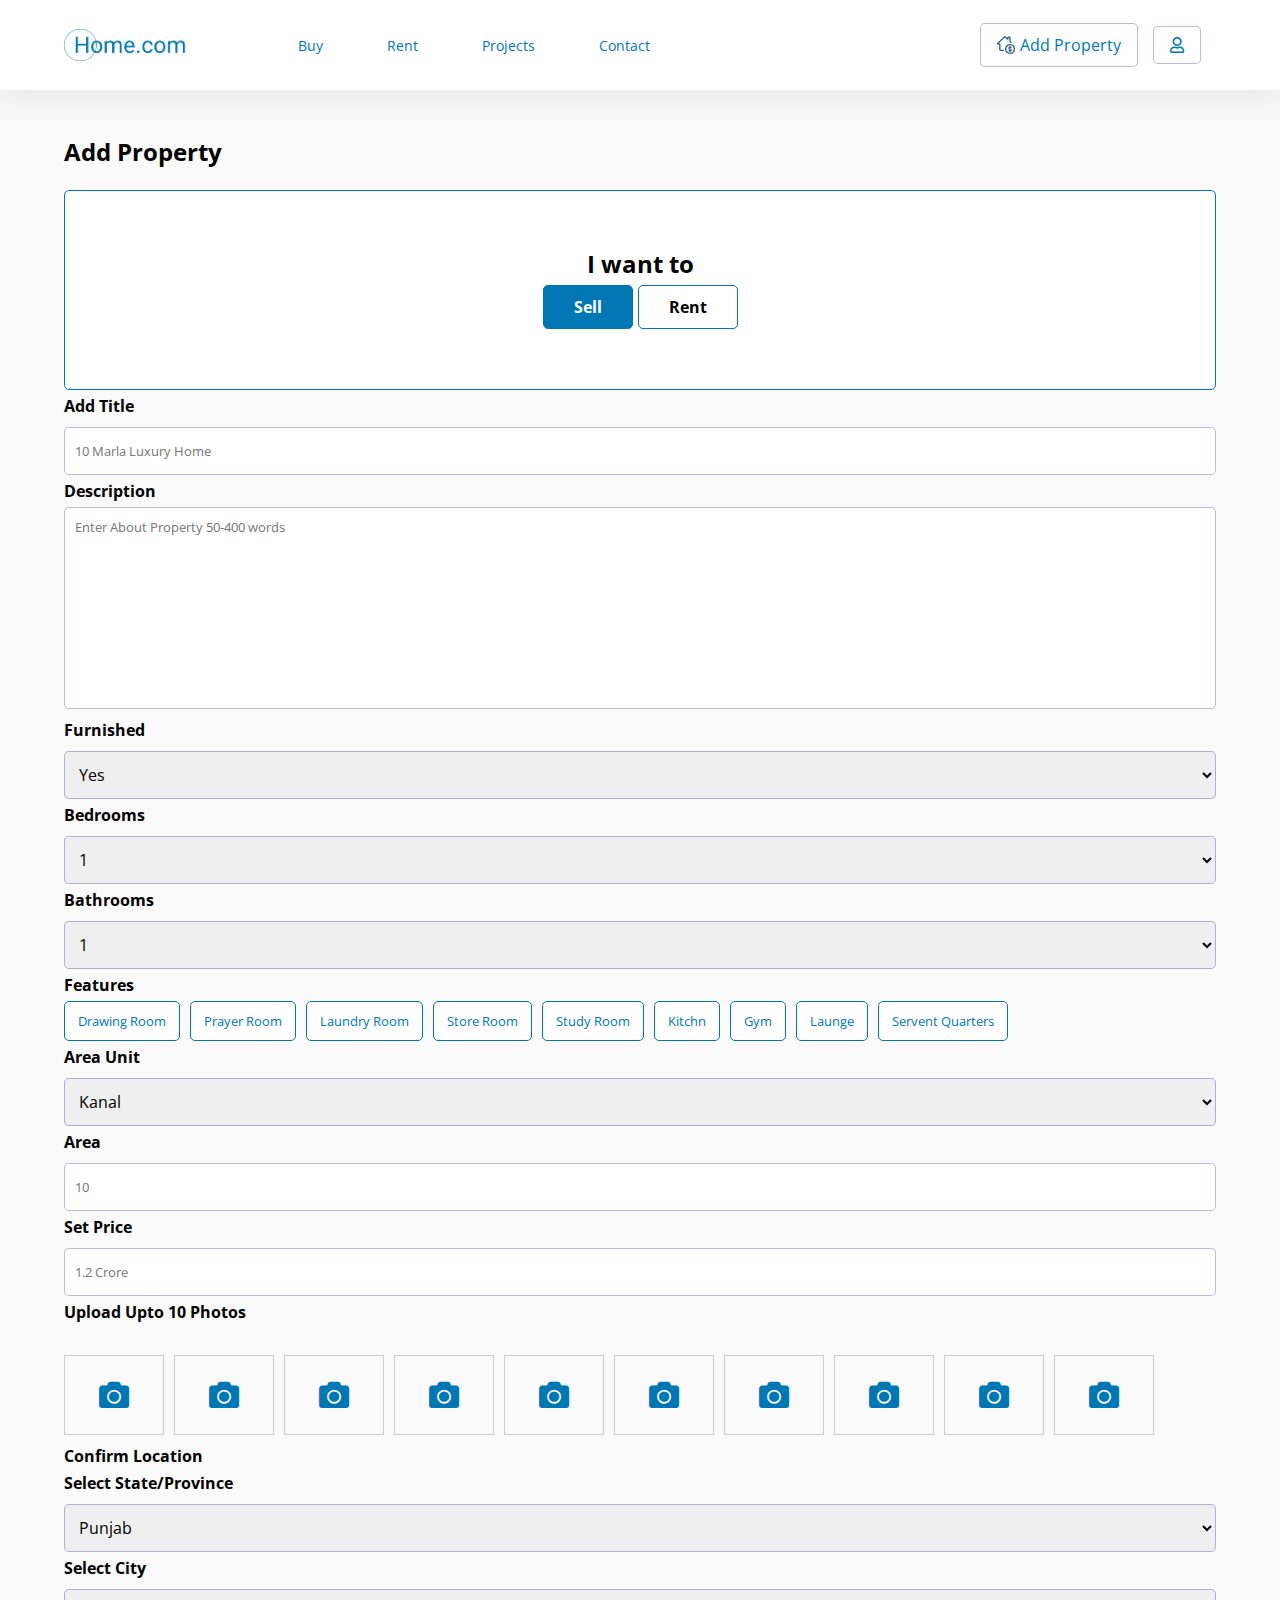
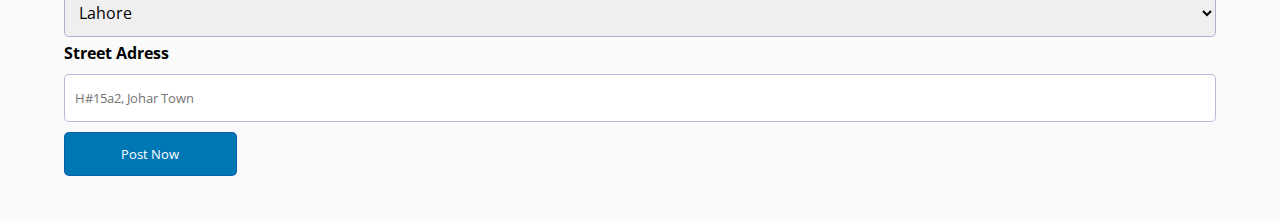
==== add_property.html @ c8d4cef3 "working" ====
<!DOCTYPE html>
<html lang="en">

<head>
    <!-- Meta Tags -->
    <meta charset="UTF-8" />
    <meta http-equiv="X-UA-Compatible" content="IE=edge" />
    <meta name="viewport" content="width=device-width, initial-scale=1.0" />
    <link rel="stylesheet" href="https://cdnjs.cloudflare.com/ajax/libs/font-awesome/4.7.0/css/font-awesome.min.css" />
    <link rel="stylesheet" href="https://cdnjs.cloudflare.com/ajax/libs/slick-carousel/1.8.1/slick-theme.min.css"
        integrity="sha512-17EgCFERpgZKcm0j0fEq1YCJuyAWdz9KUtv1EjVuaOz8pDnh/0nZxmU6BBXwaaxqoi9PQXnRWqlcDB027hgv9A=="
        crossorigin="anonymous" referrerpolicy="no-referrer" />
    <!-- Fontawesome CDN Link -->
    <link rel="stylesheet" href="https://cdnjs.cloudflare.com/ajax/libs/font-awesome/5.15.2/css/all.min.css" />
    <link rel="stylesheet" href="https://cdnjs.cloudflare.com/ajax/libs/slick-carousel/1.8.1/slick.min.css"
        integrity="sha512-yHknP1/AwR+yx26cB1y0cjvQUMvEa2PFzt1c9LlS4pRQ5NOTZFWbhBig+X9G9eYW/8m0/4OXNx8pxJ6z57x0dw=="
        crossorigin="anonymous" referrerpolicy="no-referrer" />
        <link rel="stylesheet" href="./css/add_prop.css">
        <title>Sell | Rent Proprty</title>
</head>

<body>
    <!-- Sidebar -->

    <div class="navbar">
        <div class="navbar-margin">
            <div class="navbar-left-section"><img src="images/new1.png" alt="">
                <span>
                    <a href="buy_property.html">Buy</a>
                    <a href="#">Rent</a>
                    <a href="#">Projects</a>

                    <a href="#">Contact</a>
                </span>
            </div>
            <div class="navbar-right-section">
                <a href="#">
                    <svg xmlns="http://www.w3.org/2000/svg" width="18" height="18" viewBox="0 0 22.608 22.6">
                        <defs>
                            <style>
                                .a {
                                    fill: #22577e;
                                }

                                .b,
                                .c {
                                    stroke: none;
                                }

                                .c {
                                    fill: #22577e;
                                }
                            </style>
                        </defs>
                        <g transform="translate(698.877 -308.449)">
                            <g class="a" transform="translate(0 0)">
                                <path class="b"
                                    d="M -692.7138671875 327.2392883300781 C -693.1038818359375 327.2392883300781 -693.4937133789062 327.2388305664062 -693.8837890625 327.2375793457031 C -695.1315307617188 327.2337341308594 -695.9702758789062 326.3916625976562 -695.9708862304688 325.1421508789062 C -695.9714965820312 323.7314758300781 -695.9713745117188 322.3207702636719 -695.9712524414062 320.9100646972656 L -695.9711303710938 319.1267700195312 L -695.9711303710938 318.9872131347656 L -695.9822387695312 318.9872436523438 L -696.0576782226562 318.9871826171875 L -696.0806274414062 318.9871826171875 C -696.2304077148438 318.9871826171875 -696.3802490234375 318.9875183105469 -696.5300903320312 318.9878540039062 C -696.6801147460938 318.9881591796875 -696.8301391601562 318.9884948730469 -696.9801635742188 318.9884948730469 C -697.2316284179688 318.9884948730469 -697.4373168945312 318.987548828125 -697.62744140625 318.9855041503906 C -698.0745849609375 318.9806213378906 -698.411376953125 318.7810974121094 -698.6015014648438 318.4084777832031 C -698.7865600585938 318.0461120605469 -698.7642211914062 317.6700439453125 -698.5368041992188 317.3210144042969 C -698.489990234375 317.2489318847656 -698.4269409179688 317.1765441894531 -698.34423828125 317.0998229980469 C -695.1358032226562 314.1214904785156 -692.209716796875 311.4070434570312 -689.3987426757812 308.8014526367188 C -689.3445434570312 308.7510986328125 -689.2862548828125 308.7119750976562 -689.2299194335938 308.6741333007812 C -689.2069702148438 308.6587524414062 -689.18408203125 308.6434020996094 -689.161865234375 308.6273498535156 L -689.12255859375 308.5990295410156 L -689.0740966796875 308.5990295410156 L -688.8162841796875 308.5990295410156 L -688.7643432617188 308.5990295410156 L -688.7235107421875 308.6311645507812 C -688.689208984375 308.6581420898438 -688.654296875 308.6844482421875 -688.6193237304688 308.7107849121094 C -688.5399780273438 308.7705383300781 -688.4580078125 308.8323669433594 -688.38134765625 308.903076171875 C -687.7805786132812 309.4572448730469 -687.1810302734375 310.0128784179688 -686.5814819335938 310.5685119628906 L -685.8831176757812 311.215576171875 C -685.883056640625 311.1095581054688 -685.8831787109375 311.0035095214844 -685.8833618164062 310.8974914550781 C -685.8837890625 310.6633911132812 -685.8842163085938 310.4213256835938 -685.8817138671875 310.1828002929688 C -685.87744140625 309.7597351074219 -685.642333984375 309.5220336914062 -685.2196655273438 309.5134887695312 C -685.1185913085938 309.511474609375 -685.0105590820312 309.5105590820312 -684.8794555664062 309.5105590820312 C -684.7921752929688 309.5105590820312 -684.7049560546875 309.5109558105469 -684.61767578125 309.5113525390625 C -684.5308837890625 309.5117797851562 -684.444091796875 309.5121765136719 -684.3572998046875 309.5121765136719 C -684.1868286132812 309.5121765136719 -684.0164184570312 309.511962890625 -683.845947265625 309.5117492675781 C -683.6753540039062 309.5115356445312 -683.5047607421875 309.5113220214844 -683.3341674804688 309.5113220214844 C -683.0948486328125 309.5113220214844 -682.8555297851562 309.5117492675781 -682.6162719726562 309.5131530761719 C -682.1609497070312 309.5157165527344 -681.9201049804688 309.7600402832031 -681.919677734375 310.2196960449219 C -681.9190063476562 311.3283996582031 -681.9191284179688 312.4371032714844 -681.919189453125 313.5457763671875 L -681.9192504882812 314.7098388671875 L -681.9192504882812 314.8917846679688 L -681.6586303710938 315.1353759765625 C -681.2977905273438 315.4726257324219 -680.9359130859375 315.8107604980469 -680.5745239257812 316.1493225097656 L -680.5470581054688 316.1748046875 C -680.4949951171875 316.2229614257812 -680.441162109375 316.2727355957031 -680.393310546875 316.3332824707031 C -680.2100830078125 316.5651245117188 -680.2243041992188 316.9029541015625 -680.4263305664062 317.1192016601562 C -680.5402221679688 317.2411804199219 -680.7001342773438 317.3111572265625 -680.8650512695312 317.3111572265625 C -680.9760131835938 317.3111572265625 -681.085693359375 317.2799682617188 -681.1822509765625 317.2209167480469 C -681.2483520507812 317.1804504394531 -681.3043823242188 317.1300048828125 -681.3561401367188 317.0817565917969 C -681.5167846679688 316.9322204589844 -681.677001953125 316.7820739746094 -681.8372192382812 316.6318969726562 C -682.16748046875 316.3224182128906 -682.5089721679688 316.0024108886719 -682.8489379882812 315.6929626464844 C -683.0457763671875 315.5138549804688 -683.1369018554688 315.3049926757812 -683.1356811523438 315.03564453125 C -683.1309204101562 313.9887390136719 -683.1314697265625 312.9241333007812 -683.1320190429688 311.8945922851562 C -683.1322631835938 311.5525817871094 -683.1324462890625 311.2105407714844 -683.1324462890625 310.8685302734375 L -683.1324462890625 310.7510375976562 L -684.6696166992188 310.7510375976562 L -684.6696166992188 310.8134155273438 C -684.6696166992188 310.9744567871094 -684.6699829101562 311.135498046875 -684.6703491210938 311.2965698242188 C -684.6712646484375 311.68701171875 -684.6721801757812 312.0907897949219 -684.6676025390625 312.4873352050781 C -684.6650390625 312.7073364257812 -684.7001342773438 313.0164489746094 -685.0328369140625 313.1604309082031 C -685.1139526367188 313.1954956054688 -685.1957397460938 313.2132568359375 -685.276123046875 313.2132568359375 C -685.4989013671875 313.2132568359375 -685.6677856445312 313.0796508789062 -685.775390625 312.9791259765625 C -686.551025390625 312.254638671875 -687.3427734375 311.5211486816406 -688.1084594726562 310.8118286132812 L -688.844970703125 310.1293640136719 C -688.8773193359375 310.0993957519531 -688.9100341796875 310.0697631835938 -688.9451293945312 310.0381469726562 L -692.9493408203125 313.7528076171875 L -697.2689208984375 317.7601318359375 C -696.9988403320312 317.7608337402344 -696.7286376953125 317.7611999511719 -696.45849609375 317.7615661621094 C -696.1361694335938 317.7620239257812 -695.8138427734375 317.762451171875 -695.491455078125 317.7634887695312 C -694.9776611328125 317.7651977539062 -694.7584228515625 317.9844970703125 -694.7582397460938 318.4967651367188 C -694.7579956054688 319.2438354492188 -694.7579345703125 319.9909362792969 -694.7579345703125 320.7380065917969 C -694.7578735351562 322.1893310546875 -694.7578125 323.640625 -694.7557983398438 325.0919189453125 C -694.755615234375 325.1990051269531 -694.7506103515625 325.3573608398438 -694.7100219726562 325.4944458007812 C -694.6143188476562 325.8176574707031 -694.3310546875 326.0115051269531 -693.9522094726562 326.0129089355469 C -693.5154418945312 326.0145568847656 -693.07861328125 326.014892578125 -692.641845703125 326.014892578125 L -692.1720581054688 326.0148010253906 L -691.7022094726562 326.0147094726562 C -691.44970703125 326.0147094726562 -691.1973876953125 326.0148315429688 -690.9448852539062 326.0152587890625 C -690.8510131835938 326.0154418945312 -690.7420043945312 326.0177307128906 -690.6345825195312 326.0426940917969 C -690.3594970703125 326.1065979003906 -690.173583984375 326.3396606445312 -690.1719970703125 326.6226806640625 C -690.1704711914062 326.9054260253906 -690.3536376953125 327.140625 -690.6278076171875 327.2079772949219 C -690.7322387695312 327.233642578125 -690.837890625 327.2370910644531 -690.9183349609375 327.2372131347656 L -691.06884765625 327.2374572753906 C -691.6171875 327.2383728027344 -692.1655883789062 327.2392883300781 -692.7138671875 327.2392883300781 Z" />
                                <path class="c"
                                    d="M -689.0740966796875 308.7490234375 C -689.1486206054688 308.8027648925781 -689.2299194335938 308.8493957519531 -689.2967529296875 308.9114685058594 C -692.2796630859375 311.6764526367188 -695.2613525390625 314.4426879882812 -698.2422485351562 317.2098083496094 C -698.3047485351562 317.2677612304688 -698.364990234375 317.3318481445312 -698.4111328125 317.4028930664062 C -698.6067504882812 317.703125 -698.6306762695312 318.0215759277344 -698.4678955078125 318.3403015136719 C -698.2949829101562 318.67919921875 -697.9976806640625 318.8314514160156 -697.6258544921875 318.8355102539062 C -697.1107177734375 318.841064453125 -696.5956420898438 318.8371887207031 -696.0806274414062 318.8371887207031 C -696.0481567382812 318.8372192382812 -696.0155029296875 318.8372192382812 -695.9822387695312 318.8372192382812 C -695.9315185546875 318.8372192382812 -695.87890625 318.8371887207031 -695.8211059570312 318.8371887207031 L -695.8211059570312 319.1267700195312 C -695.8211059570312 321.1318664550781 -695.82177734375 323.1369934082031 -695.8208618164062 325.14208984375 C -695.8203125 326.3021545410156 -695.0427856445312 327.0840148925781 -693.88330078125 327.0875854492188 C -692.8950805664062 327.0907592773438 -691.9069213867188 327.0888366699219 -690.9185791015625 327.0872192382812 C -690.8334350585938 327.0870666503906 -690.745849609375 327.08251953125 -690.66357421875 327.0623168945312 C -690.4551391601562 327.0111083984375 -690.3208618164062 326.8323059082031 -690.322021484375 326.62353515625 C -690.3231811523438 326.4152221679688 -690.4591674804688 326.2374267578125 -690.6685180664062 326.1888122558594 C -690.7578125 326.1680603027344 -690.8527221679688 326.1654357910156 -690.9451293945312 326.1652526855469 C -691.5107421875 326.164306640625 -692.0762329101562 326.1649169921875 -692.641845703125 326.1648864746094 C -693.0787963867188 326.1648864746094 -693.5158081054688 326.16455078125 -693.9527587890625 326.1629028320312 C -694.3950805664062 326.1612548828125 -694.7388916015625 325.9253845214844 -694.8538818359375 325.5370178222656 C -694.8956909179688 325.395751953125 -694.905517578125 325.2408447265625 -694.9058227539062 325.0921325683594 C -694.9088134765625 322.8936767578125 -694.9074096679688 320.6952514648438 -694.9082641601562 318.4967956542969 C -694.9083862304688 318.069580078125 -695.0641479492188 317.9149169921875 -695.491943359375 317.9134826660156 C -696.136474609375 317.9114379882812 -696.7809448242188 317.9117126464844 -697.4254150390625 317.90966796875 C -697.4825439453125 317.909423828125 -697.5396728515625 317.9000854492188 -697.6314697265625 317.891845703125 C -694.7180786132812 315.1889953613281 -691.837646484375 312.5169677734375 -688.9465942382812 309.8348693847656 C -688.8682250976562 309.9058227539062 -688.8049926757812 309.9619140625 -688.7429809570312 310.0193481445312 C -687.718994140625 310.96875 -686.6934204101562 311.9163818359375 -685.6730346679688 312.8695068359375 C -685.5006103515625 313.0305480957031 -685.3181762695312 313.1203308105469 -685.0924072265625 313.0227661132812 C -684.8629150390625 312.9234619140625 -684.8148803710938 312.7215576171875 -684.8175659179688 312.4890747070312 C -684.8240356445312 311.9305419921875 -684.8196411132812 311.3719177246094 -684.8196411132812 310.8134155273438 C -684.8196411132812 310.7441101074219 -684.8196411132812 310.6747131347656 -684.8196411132812 310.6010437011719 L -682.982421875 310.6010437011719 C -682.982421875 310.6996765136719 -682.982421875 310.7840881347656 -682.982421875 310.8685302734375 C -682.982421875 312.2578125 -682.9793701171875 313.6470336914062 -682.9856567382812 315.0363159179688 C -682.9866943359375 315.2620849609375 -682.9147338867188 315.4302978515625 -682.7479858398438 315.58203125 C -682.2449340820312 316.0398864746094 -681.7517700195312 316.5085144042969 -681.2538452148438 316.9720458984375 C -681.2069702148438 317.0157470703125 -681.1583251953125 317.0596923828125 -681.1039428710938 317.0929565429688 C -680.9163818359375 317.2077941894531 -680.6831665039062 317.1744689941406 -680.5359497070312 317.0167846679688 C -680.384521484375 316.8547058105469 -680.3713989257812 316.6029052734375 -680.5109252929688 316.4263305664062 C -680.5594482421875 316.364990234375 -680.61962890625 316.3125305175781 -680.6770629882812 316.2587890625 C -681.1414184570312 315.8237915039062 -681.6065063476562 315.3894653320312 -682.0692749023438 314.9569091796875 L -682.0692749023438 314.7098388671875 C -682.0692749023438 313.2131652832031 -682.0687866210938 311.7164916992188 -682.0697021484375 310.2198181152344 C -682.0700073242188 309.8407592773438 -682.24072265625 309.665283203125 -682.6171264648438 309.6631469726562 C -683.197265625 309.6597595214844 -683.7774047851562 309.6621704101562 -684.3572998046875 309.6621704101562 C -684.6436767578125 309.6622009277344 -684.9302368164062 309.6578063964844 -685.2166137695312 309.6634521484375 C -685.5596923828125 309.6703796386719 -685.728271484375 309.8414001464844 -685.7317504882812 310.1843566894531 C -685.7356567382812 310.5638122558594 -685.7322998046875 310.9433288574219 -685.7332763671875 311.3228454589844 C -685.7334594726562 311.3833312988281 -685.7395629882812 311.4436950683594 -685.7448120117188 311.5371704101562 C -685.8243408203125 311.4683837890625 -685.8782958984375 311.4244384765625 -685.92919921875 311.3773498535156 C -686.7803344726562 310.5892028808594 -687.6304321289062 309.7998046875 -688.4830932617188 309.0133056640625 C -688.5869750976562 308.9174194335938 -688.704833984375 308.8367309570312 -688.8162841796875 308.7490234375 L -689.0740966796875 308.7490234375 M -689.1709594726562 308.4490356445312 L -688.71240234375 308.4490356445312 L -688.6307373046875 308.5132751464844 C -688.5972290039062 308.5396423339844 -688.5631103515625 308.5653076171875 -688.529052734375 308.5910034179688 C -688.44677734375 308.6529846191406 -688.3617553710938 308.7170715332031 -688.2796020507812 308.7928466796875 C -687.6791381835938 309.3467407226562 -687.079833984375 309.9021606445312 -686.4805297851562 310.4575500488281 L -686.033447265625 310.8717956542969 C -686.0338134765625 310.6453552246094 -686.0341186523438 310.411865234375 -686.03173828125 310.1812744140625 C -686.026611328125 309.6793518066406 -685.7241821289062 309.3736267089844 -685.22265625 309.363525390625 C -685.1211547851562 309.3615112304688 -685.0121459960938 309.3605651855469 -684.8795776367188 309.3605346679688 C -684.7055053710938 309.3605346679688 -684.5313720703125 309.3621826171875 -684.3572998046875 309.3621826171875 C -684.0162963867188 309.3621826171875 -683.67529296875 309.361328125 -683.3341674804688 309.361328125 C -683.0946044921875 309.361328125 -682.85498046875 309.3617553710938 -682.6153564453125 309.3631591796875 C -682.078369140625 309.3661804199219 -681.7701416015625 309.6783447265625 -681.7697143554688 310.2195739746094 C -681.76904296875 311.3283386230469 -681.7691040039062 312.4370727539062 -681.7692260742188 313.5457763671875 L -681.769287109375 314.82666015625 L -681.5562133789062 315.0257873535156 C -681.1953125 315.3630676269531 -680.8334350585938 315.7012634277344 -680.4719848632812 316.0398559570312 L -680.4452514648438 316.0646667480469 C -680.3915405273438 316.1142883300781 -680.3307495117188 316.1705322265625 -680.275634765625 316.240234375 C -680.0468139648438 316.52978515625 -680.0645141601562 316.9516296386719 -680.3167114257812 317.2215881347656 C -680.4588623046875 317.3738098144531 -680.6587524414062 317.461181640625 -680.8650512695312 317.461181640625 C -681.003662109375 317.461181640625 -681.1404418945312 317.4223327636719 -681.260498046875 317.348876953125 C -681.3385620117188 317.3011169433594 -681.4010620117188 317.2449340820312 -681.4584350585938 317.1914978027344 C -681.6190795898438 317.0419006347656 -681.7794799804688 316.8916320800781 -681.9398193359375 316.7413635253906 C -682.2696533203125 316.4322509765625 -682.6107177734375 316.1126098632812 -682.9498901367188 315.8038940429688 C -683.17724609375 315.5970458984375 -683.287109375 315.3454895019531 -683.28564453125 315.0349426269531 C -683.2809448242188 313.9884338378906 -683.281494140625 312.9240417480469 -683.2820434570312 311.8946838378906 C -683.2822265625 311.5634765625 -683.2824096679688 311.2322692871094 -683.2824096679688 310.9010314941406 L -684.5196533203125 310.9010314941406 C -684.519775390625 311.0329895019531 -684.5200805664062 311.1649475097656 -684.5203857421875 311.2969055175781 C -684.521240234375 311.6868591308594 -684.5221557617188 312.090087890625 -684.517578125 312.485595703125 C -684.5158081054688 312.6370239257812 -684.510498046875 313.0978393554688 -684.9732666015625 313.298095703125 C -685.0733032226562 313.3413391113281 -685.1751708984375 313.3632507324219 -685.276123046875 313.3632507324219 C -685.483154296875 313.3632507324219 -685.6799926757812 313.2734680175781 -685.8778076171875 313.0887756347656 C -686.6531982421875 312.3644714355469 -687.44482421875 311.631103515625 -688.2103881835938 310.921875 L -688.9442138671875 310.2418823242188 L -696.8875732421875 317.6109313964844 C -696.4222412109375 317.6116943359375 -695.95654296875 317.6119995117188 -695.4910278320312 317.6134948730469 C -694.8971557617188 317.615478515625 -694.6084594726562 317.9043884277344 -694.6082763671875 318.4967041015625 C -694.6079711914062 319.2449035644531 -694.6079711914062 319.9931335449219 -694.60791015625 320.7413635253906 C -694.6078491210938 322.1914978027344 -694.6077880859375 323.6416015625 -694.6058349609375 325.0917358398438 C -694.6056518554688 325.189453125 -694.601318359375 325.3333435058594 -694.5662231445312 325.4518737792969 C -694.4891967773438 325.7119140625 -694.2651977539062 325.8617248535156 -693.95166015625 325.8629150390625 C -693.5150756835938 325.8645629882812 -693.0784301757812 325.8648986816406 -692.641845703125 325.8648986816406 L -691.7022094726562 325.8647155761719 C -691.4496459960938 325.8647155761719 -691.1972045898438 325.8648376464844 -690.9446411132812 325.8652648925781 C -690.842529296875 325.8654479980469 -690.7234497070312 325.8680419921875 -690.6005859375 325.8966064453125 C -690.2619018554688 325.9752502441406 -690.0239868164062 326.2734985351562 -690.0220336914062 326.6218566894531 C -690.0200805664062 326.9698181152344 -690.2544555664062 327.2707214355469 -690.5919799804688 327.3536682128906 C -690.7119750976562 327.3831176757812 -690.8292846679688 327.3870544433594 -690.9180297851562 327.38720703125 L -691.0700073242188 327.3874816894531 C -692.0082397460938 327.3889770507812 -692.9461669921875 327.3905944824219 -693.88427734375 327.3875732421875 C -695.2005004882812 327.383544921875 -696.1202392578125 326.460205078125 -696.120849609375 325.1422424316406 C -696.1215209960938 323.7315063476562 -696.121337890625 322.3207702636719 -696.1212158203125 320.9100341796875 L -696.12109375 319.13720703125 C -696.4075317382812 319.1372985839844 -696.69384765625 319.1385192871094 -696.9801635742188 319.1384887695312 C -697.2322998046875 319.1384887695312 -697.4385375976562 319.1375427246094 -697.6290893554688 319.135498046875 C -698.1355590820312 319.1299743652344 -698.51806640625 318.9021301269531 -698.735107421875 318.4766540527344 C -698.946044921875 318.063720703125 -698.9208984375 317.6357727050781 -698.6624755859375 317.2391357421875 C -698.6089477539062 317.1567077636719 -698.5381469726562 317.0750427246094 -698.4462280273438 316.9898071289062 C -695.2452392578125 314.0184020996094 -692.319091796875 311.303955078125 -689.5006713867188 308.6914367675781 C -689.4379272460938 308.6331787109375 -689.371826171875 308.5887756347656 -689.3135375976562 308.5496215820312 C -689.2919921875 308.53515625 -689.2705078125 308.5207824707031 -689.2495727539062 308.5056762695312 L -689.1709594726562 308.4490356445312 Z" />
                            </g>
                            <g class="a" transform="translate(-165.691 -165.632)">
                                <path class="b"
                                    d="M -516.849365234375 496.5306091308594 C -518.2696533203125 496.5306091308594 -519.6561279296875 496.0250854492188 -520.75341796875 495.1072082519531 C -521.8580322265625 494.1831970214844 -522.6026000976562 492.8946228027344 -522.8500366210938 491.4788818359375 C -523.130859375 489.8715515136719 -522.7698974609375 488.2509460449219 -521.8335571289062 486.9156188964844 C -520.8970947265625 485.5801696777344 -519.4979858398438 484.6907653808594 -517.8938598632812 484.4111938476562 C -517.5423583984375 484.3499450683594 -517.1849365234375 484.3188781738281 -516.8314819335938 484.3188781738281 C -515.3699951171875 484.3188781738281 -513.953125 484.8470764160156 -512.8418579101562 485.8061828613281 C -511.7176208496094 486.7764587402344 -510.9856872558594 488.1243591308594 -510.7808227539062 489.6015319824219 C -510.7711791992188 489.671142578125 -510.7585754394531 489.7429809570312 -510.7464294433594 489.8124389648438 C -510.7406005859375 489.8457946777344 -510.7347717285156 489.8791198730469 -510.7291564941406 489.9124755859375 L -510.7271118164062 489.9247741699219 L -510.7271118164062 489.937255859375 L -510.7271118164062 490.9257202148438 L -510.7271118164062 490.939697265625 L -510.7296752929688 490.9533996582031 C -510.7466430664062 491.0436401367188 -510.7624816894531 491.1341552734375 -510.7783203125 491.2246398925781 C -510.8124389648438 491.4197387695312 -510.8477478027344 491.6214599609375 -510.8943176269531 491.8193359375 C -511.4913635253906 494.3586120605469 -513.6400756835938 496.2396850585938 -516.2410278320312 496.5001525878906 C -516.4428100585938 496.5203552246094 -516.6474609375 496.5306091308594 -516.849365234375 496.5306091308594 Z M -516.8402709960938 485.5350952148438 C -516.9169921875 485.5350952148438 -516.9949951171875 485.5368347167969 -517.0720825195312 485.540283203125 C -519.7489013671875 485.6599731445312 -521.8367919921875 487.9568176269531 -521.7263793945312 490.6603393554688 C -521.6234130859375 493.1870422363281 -519.4017944335938 495.3217468261719 -516.8751831054688 495.3218383789062 C -516.8260498046875 495.3218383789062 -516.7769775390625 495.321044921875 -516.7276000976562 495.3194580078125 C -513.993408203125 495.2312622070312 -511.8922119140625 493.0322265625 -511.9440002441406 490.3131103515625 C -512.0389404296875 487.6349182128906 -514.189697265625 485.5350952148438 -516.8402709960938 485.5350952148438 Z" />
                                <path class="c"
                                    d="M -516.849365234375 496.380615234375 C -516.6531372070312 496.380615234375 -516.4550170898438 496.3708190917969 -516.2559814453125 496.3508911132812 C -513.7093505859375 496.0958862304688 -511.6255187988281 494.2738037109375 -511.0403137207031 491.7849731445312 C -510.9736022949219 491.50146484375 -510.9309387207031 491.2122802734375 -510.8771057128906 490.9257202148438 L -510.8771057128906 489.937255859375 C -510.8946838378906 489.832275390625 -510.9147644042969 489.7275390625 -510.9294128417969 489.6221313476562 C -511.3943176269531 486.2695007324219 -514.5349731445312 483.978271484375 -517.8681030273438 484.5589599609375 C -521.10302734375 485.1227416992188 -523.2687377929688 488.211181640625 -522.7022705078125 491.4530639648438 C -522.201171875 494.3205871582031 -519.7008056640625 496.380615234375 -516.849365234375 496.380615234375 M -516.8402709960938 485.3851013183594 C -514.09228515625 485.3851013183594 -511.8927612304688 487.5248107910156 -511.7940368652344 490.3102416992188 C -511.7413635253906 493.0753784179688 -513.9102172851562 495.378662109375 -516.7227783203125 495.4693603515625 C -519.4000244140625 495.5557861328125 -521.7666625976562 493.3549194335938 -521.8762817382812 490.6664428710938 C -521.990966796875 487.8580932617188 -519.8432006835938 485.5140380859375 -517.0787963867188 485.3904418945312 C -516.9987182617188 485.3868713378906 -516.9194946289062 485.3851013183594 -516.8402709960938 485.3851013183594 M -516.849365234375 496.6806030273438 C -518.3047485351562 496.6806030273438 -519.7254638671875 496.1626892089844 -520.8496704101562 495.2222595214844 C -521.9814453125 494.2755432128906 -522.7443237304688 492.9552917480469 -522.997802734375 491.5046997070312 C -523.2855224609375 489.8579406738281 -522.9156494140625 488.1976013183594 -521.9563598632812 486.8294982910156 C -520.9968872070312 485.461181640625 -519.5632934570312 484.5498657226562 -517.9196166992188 484.263427734375 C -517.5596313476562 484.20068359375 -517.1935424804688 484.1688842773438 -516.8314819335938 484.1688842773438 C -515.3340454101562 484.1688842773438 -513.88232421875 484.7100219726562 -512.7438354492188 485.692626953125 C -511.5920104980469 486.6867370605469 -510.8421020507812 488.067626953125 -510.6322631835938 489.5809326171875 C -510.6229553222656 489.6478881835938 -510.6111450195312 489.7152404785156 -510.5986633300781 489.7865600585938 C -510.5927734375 489.8202819824219 -510.5868835449219 489.8539733886719 -510.5812377929688 489.8876953125 L -510.5771179199219 489.9122924804688 L -510.5771179199219 490.9536437988281 L -510.582275390625 490.9811096191406 C -510.5990905761719 491.0707397460938 -510.6148071289062 491.1606140136719 -510.6305541992188 491.25048828125 C -510.6650695800781 491.4476928710938 -510.7007446289062 491.651611328125 -510.748291015625 491.8536987304688 C -511.3600158691406 494.4552917480469 -513.5613403320312 496.382568359375 -516.22607421875 496.6494140625 C -516.432861328125 496.6701049804688 -516.642578125 496.6806030273438 -516.849365234375 496.6806030273438 Z M -516.8402709960938 485.6850891113281 C -516.9146728515625 485.6850891113281 -516.9904174804688 485.6867980957031 -517.0653686523438 485.6901550292969 C -519.659912109375 485.8061218261719 -521.68359375 488.0329895019531 -521.5765380859375 490.6542053222656 C -521.4766845703125 493.1029357910156 -519.32373046875 495.1717224121094 -516.8751831054688 495.1718139648438 C -516.8276977539062 495.1718139648438 -516.7802124023438 495.1710510253906 -516.732421875 495.1695251464844 C -514.0812377929688 495.0840148925781 -512.0437622070312 492.9520874023438 -512.093994140625 490.3159484863281 C -512.1859741210938 487.7213745117188 -514.2708740234375 485.6850891113281 -516.8402709960938 485.6850891113281 Z" />
                            </g>
                            <g class="a" transform="translate(-233.483 -203.22)">
                                <path class="b"
                                    d="M -449.0462951660156 531.8297119140625 C -449.3745422363281 531.8297729492188 -449.6328430175781 531.5668334960938 -449.6470642089844 531.2180786132812 C -449.6511535644531 531.1188354492188 -449.6502075195312 531.0194091796875 -449.6492004394531 530.9141235351562 C -449.649169921875 530.9120483398438 -449.649169921875 530.9099731445312 -449.6491394042969 530.9078979492188 C -449.6964416503906 530.9080810546875 -449.7432556152344 530.9083862304688 -449.7897033691406 530.90869140625 C -449.8825378417969 530.9092407226562 -449.9738464355469 530.9097900390625 -450.0642700195312 530.9097900390625 C -450.2021789550781 530.9097900390625 -450.3155212402344 530.908447265625 -450.4209899902344 530.9056396484375 C -450.7685546875 530.8963012695312 -451.0155029296875 530.654052734375 -451.0215759277344 530.3165283203125 C -451.0245361328125 530.148193359375 -450.9662780761719 529.993896484375 -450.8575134277344 529.8820190429688 C -450.7436828613281 529.7650146484375 -450.5796203613281 529.699462890625 -450.3955688476562 529.6976318359375 C -450.2589111328125 529.6961669921875 -450.1221618652344 529.6957397460938 -449.9854431152344 529.6957397460938 C -449.8753967285156 529.6957397460938 -449.7653198242188 529.696044921875 -449.6552429199219 529.6962890625 C -449.5454406738281 529.6965942382812 -449.4356384277344 529.6968994140625 -449.3258361816406 529.6968994140625 C -449.1317138671875 529.6968994140625 -448.9737243652344 529.6959228515625 -448.8285827636719 529.6939697265625 C -448.648681640625 529.6914672851562 -448.4872741699219 529.6134643554688 -448.3856506347656 529.4797973632812 C -448.2877502441406 529.3510131835938 -448.2561340332031 529.1837158203125 -448.2989501953125 529.0208129882812 C -448.3606567382812 528.7858276367188 -448.5659484863281 528.6290283203125 -448.8219299316406 528.6213989257812 C -448.8575744628906 528.620361328125 -448.8934020996094 528.6200561523438 -448.9292297363281 528.6200561523438 C -448.9672546386719 528.6200561523438 -449.0053405761719 528.6204223632812 -449.0433959960938 528.6207885742188 C -449.0824584960938 528.6212158203125 -449.1215209960938 528.62158203125 -449.1605224609375 528.62158203125 C -449.2613220214844 528.62158203125 -449.3808288574219 528.6193237304688 -449.502685546875 528.6023559570312 C -450.3304748535156 528.4874267578125 -450.9676513671875 527.8207397460938 -451.0177307128906 527.0171508789062 C -451.07275390625 526.135009765625 -450.5620727539062 525.410400390625 -449.7167053222656 525.1710815429688 C -449.6950988769531 525.1650390625 -449.6734924316406 525.1591186523438 -449.6490478515625 525.1525268554688 C -449.6491394042969 525.1425170898438 -449.6492309570312 525.1325073242188 -449.6493530273438 525.12255859375 C -449.650390625 525.0189819335938 -449.6514587402344 524.911865234375 -449.6472473144531 524.8060913085938 C -449.63330078125 524.4527587890625 -449.3802490234375 524.1962890625 -449.0455322265625 524.1962890625 L -449.0373229980469 524.1963500976562 C -448.7023010253906 524.2005615234375 -448.4501037597656 524.461669921875 -448.4377136230469 524.8171997070312 C -448.4343872070312 524.911376953125 -448.4351501464844 525.006103515625 -448.4359741210938 525.1063232421875 C -448.4359741210938 525.10693359375 -448.4360046386719 525.1075439453125 -448.4360046386719 525.108154296875 C -448.4117736816406 525.1080932617188 -448.3876342773438 525.1079711914062 -448.3636169433594 525.10791015625 C -448.2915649414062 525.1077270507812 -448.2203063964844 525.1074829101562 -448.1495666503906 525.1074829101562 C -448.0417785644531 525.1074829101562 -447.9351196289062 525.1079711914062 -447.8284606933594 525.1097412109375 C -447.7207336425781 525.1114501953125 -447.6062316894531 525.1156005859375 -447.4953308105469 525.1451416015625 C -447.2391357421875 525.2135009765625 -447.0613098144531 525.451171875 -447.0628967285156 525.7232055664062 C -447.0645141601562 525.9929809570312 -447.2441101074219 526.228759765625 -447.4996337890625 526.2966918945312 C -447.6099243164062 526.3259887695312 -447.7248840332031 526.3304443359375 -447.812744140625 526.3311157226562 C -447.9281616210938 526.3318481445312 -448.0435485839844 526.3320922851562 -448.1588439941406 526.3320922851562 L -448.4015197753906 526.3318481445312 L -448.6437072753906 526.3316040039062 C -448.8350524902344 526.3316040039062 -449.0618286132812 526.3321533203125 -449.2929382324219 526.3360595703125 C -449.53955078125 526.3402099609375 -449.7380676269531 526.5022583007812 -449.7986755371094 526.7489013671875 C -449.8536682128906 526.9729614257812 -449.7515869140625 527.2107543945312 -449.5559387207031 527.3141479492188 C -449.4486694335938 527.370849609375 -449.3065490722656 527.3916625976562 -449.1816711425781 527.4044799804688 C -449.0912475585938 527.413818359375 -448.9985961914062 527.4144287109375 -448.9004821777344 527.4150390625 C -448.7575988769531 527.416015625 -448.60986328125 527.4169921875 -448.4626159667969 527.4463500976562 C -447.6563110351562 527.6072998046875 -447.0806579589844 528.2911376953125 -447.0626525878906 529.109375 C -447.0445861816406 529.9363403320312 -447.5760192871094 530.637939453125 -448.3850708007812 530.8551635742188 C -448.4019165039062 530.8597412109375 -448.418701171875 530.8645629882812 -448.4363098144531 530.8698120117188 C -448.4362487792969 530.8777465820312 -448.4361877441406 530.8856811523438 -448.4361267089844 530.8935546875 C -448.4352111816406 530.9957885742188 -448.4342651367188 531.1014404296875 -448.4379272460938 531.2073364257812 C -448.4502563476562 531.5630493164062 -448.7022705078125 531.8247680664062 -449.0371704101562 531.8296508789062 L -449.0462951660156 531.8297119140625 Z" />
                                <path class="c"
                                    d="M -449.0455322265625 524.3462524414062 C -449.296630859375 524.3462524414062 -449.486572265625 524.538330078125 -449.4973754882812 524.81201171875 C -449.5032958984375 524.9610595703125 -449.4983825683594 525.1105346679688 -449.4983825683594 525.2673950195312 C -449.5796508789062 525.289306640625 -449.6278991699219 525.3019409179688 -449.6758422851562 525.3154296875 C -450.4548950195312 525.5359497070312 -450.9187622070312 526.1945190429688 -450.8680114746094 527.0078125 C -450.8227233886719 527.7344970703125 -450.2431945800781 528.3480834960938 -449.4820251464844 528.4537963867188 C -449.3004455566406 528.47900390625 -449.1143493652344 528.469970703125 -448.9292297363281 528.4700317382812 C -448.8919372558594 528.4700317382812 -448.8546447753906 528.4703979492188 -448.8174743652344 528.4714965820312 C -448.4934387207031 528.4811401367188 -448.2324523925781 528.6834716796875 -448.1538696289062 528.982666015625 C -448.0381164550781 529.4232177734375 -448.3563842773438 529.8375244140625 -448.8265075683594 529.8439331054688 C -449.2127075195312 529.8492431640625 -449.5990295410156 529.845703125 -449.9854431152344 529.8457641601562 C -450.1216430664062 529.8457641601562 -450.2578735351562 529.84619140625 -450.39404296875 529.8475952148438 C -450.6858825683594 529.8505859375 -450.8763732910156 530.0440063476562 -450.87158203125 530.3138427734375 C -450.8670349121094 530.5679931640625 -450.6895446777344 530.7483520507812 -450.4169311523438 530.7556762695312 C -450.1189575195312 530.7637329101562 -449.8207092285156 530.7574462890625 -449.4982299804688 530.7575073242188 C -449.4982299804688 530.9290771484375 -449.5029907226562 531.0708618164062 -449.4971923828125 531.2119750976562 C -449.4860534667969 531.484619140625 -449.2945251464844 531.6797485351562 -449.0462951660156 531.6797485351562 C -449.0440063476562 531.6797485351562 -449.0416564941406 531.6796875 -449.0393676757812 531.6796875 C -448.7861633300781 531.6759643554688 -448.5974426269531 531.479248046875 -448.5878295898438 531.2021484375 C -448.5827026367188 531.0535278320312 -448.5869140625 530.9046020507812 -448.5869140625 530.7587890625 C -448.5198059082031 530.7386474609375 -448.4721984863281 530.7232666015625 -448.4239807128906 530.7103271484375 C -447.6824340820312 530.5111694335938 -447.1960754394531 529.869873046875 -447.2126159667969 529.1126708984375 C -447.2287902832031 528.37744140625 -447.7527160644531 527.7410278320312 -448.491943359375 527.5934448242188 C -448.7203979492188 527.5479125976562 -448.962890625 527.5777587890625 -449.197021484375 527.5537109375 C -449.3429565429688 527.5386962890625 -449.4991455078125 527.5138549804688 -449.6260375976562 527.44677734375 C -449.8909912109375 527.3067016601562 -450.0128784179688 526.9923706054688 -449.9443359375 526.7130737304688 C -449.8692321777344 526.4075317382812 -449.6154174804688 526.1914672851562 -449.2954711914062 526.1860961914062 C -448.9166564941406 526.1797485351562 -448.5378112792969 526.1820678710938 -448.1588439941406 526.1820678710938 C -448.0438537597656 526.1820678710938 -447.9288330078125 526.1818237304688 -447.8138427734375 526.1810913085938 C -447.7216491699219 526.180419921875 -447.6264953613281 526.1751708984375 -447.5381774902344 526.1517333984375 C -447.3420715332031 526.099609375 -447.2140808105469 525.9222412109375 -447.212890625 525.7223510742188 C -447.2117309570312 525.5234985351562 -447.3389587402344 525.3421020507812 -447.5339660644531 525.2901000976562 C -447.6289978027344 525.2647705078125 -447.7315673828125 525.2612915039062 -447.8309020996094 525.2597045898438 C -448.0780029296875 525.2556762695312 -448.3251953125 525.2583618164062 -448.5867919921875 525.2583618164062 C -448.5867919921875 525.0923461914062 -448.5828552246094 524.957275390625 -448.5876159667969 524.8224487304688 C -448.5972290039062 524.5470581054688 -448.7868347167969 524.3494873046875 -449.0392456054688 524.3463134765625 C -449.0413513183594 524.3463134765625 -449.04345703125 524.3462524414062 -449.0455322265625 524.3462524414062 M -449.0455322265625 524.0462646484375 L -449.0349731445312 524.0463256835938 C -448.6242980957031 524.051513671875 -448.3028564453125 524.3806762695312 -448.2877807617188 524.81201171875 C -448.2860717773438 524.8605346679688 -448.2854309082031 524.9088134765625 -448.2852783203125 524.9577026367188 C -448.1299743652344 524.9572143554688 -447.9779357910156 524.957275390625 -447.8260192871094 524.959716796875 C -447.7090148925781 524.9616088867188 -447.5840148925781 524.96630859375 -447.4566955566406 525.000244140625 C -447.134521484375 525.0861206054688 -446.9109191894531 525.3837890625 -446.9129028320312 525.72412109375 C -446.9149169921875 526.0613403320312 -447.1403503417969 526.3563842773438 -447.4611206054688 526.441650390625 C -447.5877380371094 526.4752807617188 -447.7149658203125 526.4804077148438 -447.8116760253906 526.4810791015625 C -447.9275207519531 526.4818725585938 -448.043212890625 526.4820556640625 -448.1588439941406 526.4820556640625 L -448.6437072753906 526.4816284179688 C -448.8345642089844 526.4816284179688 -449.0606384277344 526.482177734375 -449.2904052734375 526.486083984375 C -449.4668273925781 526.489013671875 -449.609130859375 526.6062622070312 -449.6530151367188 526.78466796875 C -449.6911926269531 526.9403076171875 -449.6193237304688 527.1109619140625 -449.4858093261719 527.1815795898438 C -449.4007873535156 527.2265014648438 -449.2703857421875 527.2445678710938 -449.1662902832031 527.2553100585938 C -449.0830688476562 527.2638549804688 -448.993896484375 527.264404296875 -448.8994750976562 527.2650756835938 C -448.7495727539062 527.2660522460938 -448.5945739746094 527.26708984375 -448.4333190917969 527.2992553710938 C -447.5575256347656 527.4740600585938 -446.9322509765625 528.217041015625 -446.9126892089844 529.1060791015625 C -446.8935546875 529.9825439453125 -447.442626953125 530.72900390625 -448.2854309082031 530.9827270507812 C -448.2850341796875 531.0579833984375 -448.2853393554688 531.134765625 -448.2880249023438 531.2124633789062 C -448.30322265625 531.65087890625 -448.6173400878906 531.9735107421875 -449.0349426269531 531.9796752929688 L -449.0462951660156 531.979736328125 C -449.4566650390625 531.979736328125 -449.7793579101562 531.6549072265625 -449.7969360351562 531.2242431640625 C -449.7992248535156 531.1689453125 -449.7999877929688 531.1141967773438 -449.800048828125 531.0587158203125 C -449.8893127441406 531.0592651367188 -449.9772033691406 531.059814453125 -450.0642700195312 531.059814453125 C -450.20361328125 531.059814453125 -450.3182678222656 531.0584716796875 -450.425048828125 531.0555419921875 C -450.8569946289062 531.0439453125 -451.1639709472656 530.7411499023438 -451.1715393066406 530.3192138671875 C -451.1752319335938 530.110595703125 -451.1019287109375 529.918212890625 -450.9650573730469 529.7774658203125 C -450.8231506347656 529.6315307617188 -450.6214599609375 529.5499267578125 -450.3971252441406 529.547607421875 C -450.1498413085938 529.5451049804688 -449.9022521972656 529.5455932617188 -449.6548461914062 529.5463256835938 C -449.545166015625 529.546630859375 -449.4354858398438 529.546875 -449.3258361816406 529.546875 C -449.1328430175781 529.546875 -448.9754943847656 529.5459594726562 -448.8306274414062 529.5439453125 C -448.6952514648438 529.5421142578125 -448.5796203613281 529.4871215820312 -448.5050659179688 529.3890380859375 C -448.4342346191406 529.2958984375 -448.4125671386719 529.1786499023438 -448.4440307617188 529.0588989257812 C -448.4891052246094 528.88720703125 -448.6356201171875 528.7770385742188 -448.826416015625 528.7713623046875 C -448.8976440429688 528.769287109375 -448.9699401855469 528.7701416015625 -449.0418701171875 528.7708129882812 C -449.0814514160156 528.771240234375 -449.1210021972656 528.7716064453125 -449.1605224609375 528.7716064453125 C -449.2664489746094 528.7716064453125 -449.3923950195312 528.7691650390625 -449.5233459472656 528.7509155273438 C -450.4214782714844 528.626220703125 -451.1129455566406 527.9009399414062 -451.1674194335938 527.0264892578125 C -451.2261352539062 526.0858764648438 -450.6907348632812 525.310546875 -449.8000793457031 525.0392456054688 C -449.8005981445312 524.9606323242188 -449.8003234863281 524.8804931640625 -449.797119140625 524.8001098632812 C -449.7801818847656 524.370361328125 -449.4570617675781 524.0462646484375 -449.0455322265625 524.0462646484375 Z" />
                            </g>
                        </g>
                    </svg>

                    <span style="margin-left: 5px;">Add Property</span>
                </a>
                <a class="add" href="#popup1"><i class="far fa-user" aria-hidden="true"></i></a>
                <button onclick="run()" class="barz">
                    <i class="fa fa-bars"></i>
                </button>
            </div>
        </div>
    </div>

    <!-- Sidebar -->
    <!-- Sidebar will showed us when screen size will be 880 -->
    <div class="sidebar">
        <a href="disable" disabled></a>
        <a href="#">Add Property</a>
        <a href="#">Buy</a>
        <a href="#">Rent</a>
        <a href="#">Projects</a>
        <a href="#">Contact</a>
        <a href="#">Sign Up</a>
        <a href="#">Log In</a>
    </div>
    <div class="side-lay"></div>







<div class="add_property">
    
    <form class="complete_form" action="#" method="post">
        
    <h2>Add Property</h2> <br>
        <div class="user_demand_margin">
            <h2>I want to</h2>
            <div id="radio">
                <label class="not-active active" for="#">Sell</label>
                <label class="not-active" for="#">Rent</label>
            </div>
      
    </div>
        <div class="p_title">
            <label for="#">Add Title</label>
            <input type="text" placeholder="10 Marla Luxury Home " name="home_name" id="">
        </div>
        <div class="p_description">
            <label for="#">Description</label>
            <textarea name="desc" placeholder="Enter About Property 50-400 words" id="" cols="30" rows="10"></textarea>
        </div>
        <div class="p_furnished">
            <label for="#">Furnished</label>
            <select name="" id="">
                <option value="Yes">Yes</option>
                <option value="No">No</option>
            </select>
        </div>
        <div class="p_bedrooms">
            <label for="#">Bedrooms</label>
            <select name="#" id="">
                <option value="1">1</option>
                <option value="1">2</option>
                <option value="1">3</option>
                <option value="1">4</option>
                <option value="1">5</option>
                <option value="1">6+</option>
            </select>
        </div>
        <div class="p_bathrooms">
            <label for="#">Bathrooms</label>
            <select name="#" id="">
                <option value="1">1</option>
                <option value="1">2</option>
                <option value="1">3</option>
                <option value="1">4+</option>
            </select>
        </div>
        <label for="#">Features</label>
        <div class="p_features">
            
            <button>Drawing Room</button>
            <button>Prayer Room</button>
            <button>Laundry Room</button>
            <button>Store Room</button>
            <button>Study Room</button>
            <button>Kitchn</button>
            <button>Gym</button>
            <button>Launge</button>
            <button>Servent Quarters</button>
        </div>
    
        <div class="p_area_unit">
            <label for="#">Area Unit</label>
            <select name="#" id="">
                <option value="#">Kanal</option>
                <option value="#">Marla</option>
                <option value="#">Square Feet</option>
                <option value="#">Square Meter</option>
                <option value="#">Square Yards</option>
            </select>
        </div>
    
    
        <div class="p_area">
            <label for="#">Area</label>
            <input type="number" placeholder="10" name="area" id="">
    
        </div>
        <div class="p_price">
            <label for="#">Set Price</label>
            <input type="number" placeholder="1.2 Crore" name="" id="">
    
        </div>
    
    <label for="#">Upload Upto 10 Photos</label><br>
        <div class="p_photos">
            
            <label class="custom-file-upload">
                <input type="file" />
                <i class="fa fa-camera"></i>
            </label>
            <label class="custom-file-upload">
                <input type="file" />
                <i class="fa fa-camera"></i>
            </label>
            <label class="custom-file-upload">
                <input type="file" />
                <i class="fa fa-camera"></i>
            </label>
            <label class="custom-file-upload">
                <input type="file" />
                <i class="fa fa-camera"></i>
            </label>
            <label class="custom-file-upload">
                <input type="file" />
                <i class="fa fa-camera"></i>
            </label>
            <label class="custom-file-upload">
                <input type="file" />
                <i class="fa fa-camera"></i>
            </label>
            <label class="custom-file-upload">
                <input type="file" />
                <i class="fa fa-camera"></i>
            </label>
            <label class="custom-file-upload">
                <input type="file" />
                <i class="fa fa-camera"></i>
            </label>
            <label class="custom-file-upload">
                <input type="file" />
                <i class="fa fa-camera"></i>
            </label>
            <label class="custom-file-upload">
                <input type="file" />
                <i class="fa fa-camera"></i>
            </label>
        </div>
    
    
    
        <div class="p_state">
            <label for="#">Confirm Location</label>
            <label for="#">Select State/Province</label>
            <select name="#" id="">
                <option value="#">Punjab</option>
                <option value="#">Sindh</option>
                <option value="#">Baluchistan</option>
                <option value="#">Khyber</option>
                <option value="#">Kashmir</option>
                <option value="#">Gilgit</option>
            </select>
        </div>
        <div class="p_city">
            <label for="#">Select City</label>
            <select name="#" id="">
                <option value="#">Lahore</option>
                <option value="#">Lahore</option>
                <option value="#">Lahore</option>
                <option value="#">Lahore</option>
                <option value="#">Lahore</option>
                <option value="#">Lahore</option>
                <option value="#">Lahore</option>
            </select>
        </div>
        <div class="p_street_adress">
            <label for="#">Street Adress</label>
            <input type="text" placeholder="H#15a2, Johar Town" name="" id="">
        </div>
        <button class="submit" type="submit">Post Now</button>
    </form>
</div>





















    

    <div class="pop-up-form">
        <div class="popup-head">
            <h2>Sign In</h2>
            <i class="fa fa-times times"></i>
        </div>
        <form action="#" class="popup-body">
            <h2>Welcome to Kashif.com</h2>
            <input type="text" placeholder="Email Adress or Phone" name="" id="">
            <input type="text" placeholder="Password" name="" id="">
            <a href="#" class="forget">Forget Password?</a>
            <button type="submit">Sign In</button>
            <br><br>
            <div class="re">
                <p class="forget">Or Sign in with </p>
                <a href="#">
                    <img src="https://img.icons8.com/color/10/000000/google-logo.png" />
                </a>
                <a href="#">
                    <img src="https://img.icons8.com/color/25/000000/facebook-new.png" />
                </a>
            </div>
            <div class="popup-last">
                <a href="#">
                    Create Free Account Now
                </a>
            </div>
        </form>

    </div>
    </div>
    <div class="pop-up-overlay"></div>

    <script>
        var radio = document.getElementById('radio')


            var label = radio.getElementsByClassName("not-active");

            for (var i = 0; i < label.length; i++) {
                label[i].addEventListener("click", function () {
                    var current = document.getElementsByClassName("active");
                    current[0].className = current[0].className.replace(" active", "");
                    this.className += " active";
                });
            }


        function run() {
            document.querySelector(".sidebar").classList.add("showSidebar");
            document.querySelector(".side-lay").classList.add("showSidebar");
        }

        document
            .querySelector(".side-lay")
            .addEventListener("click", function () {
                document.querySelector(".sidebar").classList.remove("showSidebar");
                document.querySelector(".side-lay").classList.remove("showSidebar");
            });

        const sidebar = document.querySelector(".pop-up-form");
        const overlay = document.querySelector(".pop-up-overlay");
        const times = document.querySelector(".times");
        const bars = document.querySelector(".add");

        bars.addEventListener("click", function () {
            sidebar.classList.toggle("show");
            overlay.classList.add("show");
        });
        overlay.addEventListener("click", function () {
            sidebar.classList.remove("show");
            sidebar.style.transition = "0.3s ease-in";
            overlay.classList.remove("show");
        });

        times.addEventListener("click", function () {
            sidebar.classList.remove("show");
            sidebar.style.transition = "0.3s ease-in";
            overlay.classList.remove("show");
        });
    </script>
</body>

</html>
---- css/add_prop.css ----
@import url("https://fonts.googleapis.com/css2?family=Open+Sans:wght@400;600;700&display=swap");
@import url("https://fonts.googleapis.com/css2?family=Averia+Serif+Libre&display=swap");

:root {
  --primary-color: #0077b5;
  --border: rgba(33, 45, 151, 0.32);
  --paragraph-font: "open sans", calibri;
}

* {
  padding: 0%;
  margin: 0%;
  font-family: "Open Sans", sans-serif;
  box-sizing: border-box;
}

html {
  overflow-x: hidden;
}

body {
  background-color: #fafafa;
  position: relative;
}

/* Started */
.navbar {
  height: 10vh;
  width: 100vw;
  background-color: #ffffff;
  display: flex;
  align-items: center;
  justify-content: center;
  box-shadow: rgba(149, 157, 165, 0.2) 0px 8px 24px;
}

.navbar-margin {
  height: 100%;
  width: 90%;
  display: flex;
  align-items: center;
  justify-content: space-between;
}

.bars {
  display: none;
}

.navbar-left-section {
  height: 100%;
  width: 60%;
  display: flex;
  align-items: center;
  justify-content: flex-start;
}

.navbar-left-section img {
  width: 18%;
  margin-right: 50px;
}

.navbar-left-section a {
  color: #0077b5;
  text-decoration: none;
  margin-left: 60px;
  font-size: 14px;
}

.navbar-left-section a:hover {
  color: #05476b;
}
.header_image {
  width: 100vw;
  height: 60vh;
  background-image: url("https://images.unsplash.com/photo-1512699355324-f07e3106dae5?ixlib=rb-1.2.1&ixid=MnwxMjA3fDB8MHxzZWFyY2h8MTB8fHJlYWwlMjBlc3RhdGV8ZW58MHx8MHx8&auto=format&fit=crop&w=600&q=60");
  background-size: cover;
  background-repeat: no-repeat;
  position: relative;
}
.header_image::after {
  position: absolute;
  top: 0%;
  left: 0%;
  background-color: var(--primary-color);
  content: "";
  width: 100%;
  opacity: 0.5;
  height: 100%;
}
.over {
  z-index: 10;
}

.navbar-right-section {
  height: 100%;
  width: 30%;
  display: flex;
  align-items: center;
  justify-content: flex-end;
}

.navbar-right-section a {
  padding: 10px 16px;
  border: 1px solid transparent;
  border-radius: 5px;
  margin-right: 15px;
  background-color: white;
  border: 1px solid var(--border);
  color: var(--primary-color);
  display: flex;
  align-items: center;
  justify-content: space-between;
}

.navbar-right-section a:nth-child(1) {
  border: 1px solid var(--border);
  color: white;
  color: #0077b5;
  text-decoration: none;
}

.navbar-right-section a:hover {
  border: 1px solid var(--border);
}

.sidebar {
  position: fixed;
  height: 100%;
  width: 40%;
  z-index: 15;
  background-color: white;

  transition: 0.3s ease;
  display: flex;
  align-items: flex-start;
  justify-content: flex-start;
  flex-direction: column;
  top: 0%;
  left: 0%;

  display: none;
}

.sidebar a {
  text-decoration: none;
  color: black;
  font-weight: 600;
  padding: 20px 30px;
  box-shadow: rgba(17, 17, 26, 0.1) 0px 1px 0px;
  width: 100%;
}

.sidebar a:nth-child(1) {
  pointer-events: none;
}
input[type="file"] {
  display: none;
}
.custom-file-upload {
  border: 1px solid #ccc;
  display: inline-block;
  padding: 6px 12px;
  cursor: pointer;
  height: 80px;
  width: 100px;
  display: flex;
  align-items: center;
  justify-content: center;
  font-size: 30px;
  color: var(--primary-color);
}

.side-lay {
  position: fixed;
  display: none;
  transition: 0.3s ease;
  height: 100%;
  width: 100%;
  z-index: 14;
  background-color: rgba(44, 42, 42, 0.589);
  display: flex;
  align-items: flex-start;
  justify-content: flex-start;
  flex-direction: column;
  top: 0%;
  left: 0%;
  display: none;
}

.pop-up-form {
  position: fixed;
  height: 500px;
  width: 450px;
  transition: 0.3s ease;
  background-color: #ffffff;
  z-index: 10;
  top: 50%;
  padding: 10px 20px;
  color: rgb(27, 27, 27);
  border-radius: 10px;
  left: 50%;
  transform: translate(-50%, -50%);
  display: none;
}

.pop-up-overlay {
  height: 100%;
  width: 100%;

  transition: 0.3s ease;
  z-index: 5;
  position: fixed;
  background-color: #0077b5b2;
  backdrop-filter: blur(6px);
  top: 0%;
  background-size: cover;
  background-position: center;
  left: 0%;
  display: none;
}

.popup-head {
  height: 10%;
  width: 100%;
  display: flex;
  align-items: center;
  justify-content: space-between;
  border-bottom: 1px solid rgb(228, 227, 227);
}

.popup-head h2 {
  font-weight: 400;
}

.popup-head i {
  cursor: pointer;
  padding: 10px 10px;
}

.popup-body {
  height: 90%;
  width: 100%;
  font-size: 16px;
  padding-top: 20px;
}

.popup-body h2 {
  font-size: 24px;
  font-weight: 700;
}

.popup-body input {
  padding: 8px 16px;
  width: 100%;
  margin-top: 20px;
  height: 12%;
  border-radius: 4px;
  outline: none;
  border: 1px solid rgb(228, 227, 227);
}

.forget {
  color: #0077b5;
  margin-top: 10px;
  width: 100%;
  font-weight: 700;
  display: grid;
  text-decoration: none;
}

.popup-body button {
  padding: 8px 16px;
  width: 100%;
  margin-top: 20px;
  height: 12%;
  background-color: #0077b5;
  border-radius: 4px;
  color: white;
  cursor: pointer;
  font-weight: 700;
  outline: none;
  border: transparent;
}

.barz {
  display: none;
  background-color: transparent;
  outline: none;
  border: transparent;
}

.re {
  width: 100%;
  display: flex;
  align-items: center;
  justify-content: space-between;
}

.re a {
  padding: 20px 20px;
  width: 20px;
  display: flex;
  border: 1px solid #0077b5;
  margin-right: 10px;
  align-items: center;
  justify-content: center;
  background-color: rgba(241, 241, 241, 0.788);
  height: 20px;
  border-radius: 50%;
}

.re a img {
  width: 12px;
  height: 12px;
}

.popup-last {
  width: 100%;
  margin-top: 20px;
  display: flex;
  padding-top: 10px;
  align-items: center;
  border-top: 1px solid rgb(228, 227, 227);
  justify-content: center;
}
.active {
  background-color: #0077b5;
  color: white;
}
.user_demand {
  width: 100vw;
  height: 30vh;
  margin-top: 5vh;
  display: flex;
  align-items: center;
  justify-content: center;
}
.user_demand_margin {
  width: 100%;
  height: 200px;
  background-color: white;
  border-radius: 5px;
  border: 1px solid var(--primary-color);
  display: flex;
  align-items: center;
  justify-content: center;
  flex-direction: column;
}
#radio {
  display: flex;
  gap: 5px;
}
#radio label {
  padding: 10px 30px;
  border-radius: 5px;
  border: 1px solid var(--primary-color);
}
.add_property {
  min-height: 120vh;
  margin-top: 5vh;
  margin-bottom: 5vh;
  width: 100vw;
  display: flex;
  align-items: center;
  justify-content: center;
}
.complete_form {
  width: 90%;
  height: 100%;
}
label {
  display: block;
  font-size: 16px;
  margin-top: 5px;
  margin-bottom: 5px;
  font-weight: 700;
  display: block;
}
input {
  width: 100%;
  margin-top: 5px;
  height: 48px;
  border-radius: 5px;
  outline: none;
  border: 1px solid var(--border);
  padding: 10px 10px;
}

select {
  width: 100%;
  height: 48px;
  margin-top: 5px;
  font-size: 16px;
  border: 1px solid var(--border);
  padding: 10px 10px;
  border-radius: 5px;
}
textarea {
  width: 100%;
  padding: 10px 10px;
  resize: none;
  border-radius: 5px;
  outline: none;
  border: 1px solid var(--border);
}
.p_photos {
  display: flex;
  flex-wrap: wrap;
  gap: 10px;
}
.submit {
  padding: 12px 20px;
  border: 1px solid var(--border);
  border-radius: 5px;
  background-color: var(--primary-color);
  margin-top: 10px;
  color: white;
  width: 15%;
}

.p_features {
  display: flex;
  gap: 10px;
  flex-wrap: wrap;
}
.p_features button {
  padding: 10px 13px;
  border-radius: 5px;
  outline: none;
  color: var(--primary-color);
  border: 1px solid var(--primary-color);
  background-color: white;
}
.popup-last a {
  color: #0077b5;
}

.show {
  display: block;
}

@media all and (max-width: 1000px) {
  .showSidebar {
    transition: 0.3s ease;
    display: flex;
  }

  .navbar-left-section span {
    display: none;
  }

  .navbar-right-section a {
    display: none;
  }

  .barz {
    display: block;
    font-size: 20px;
    cursor: pointer;
  }
}

@media all and (max-width: 800px) {
  .submit {
    width: 100%;
  }
}
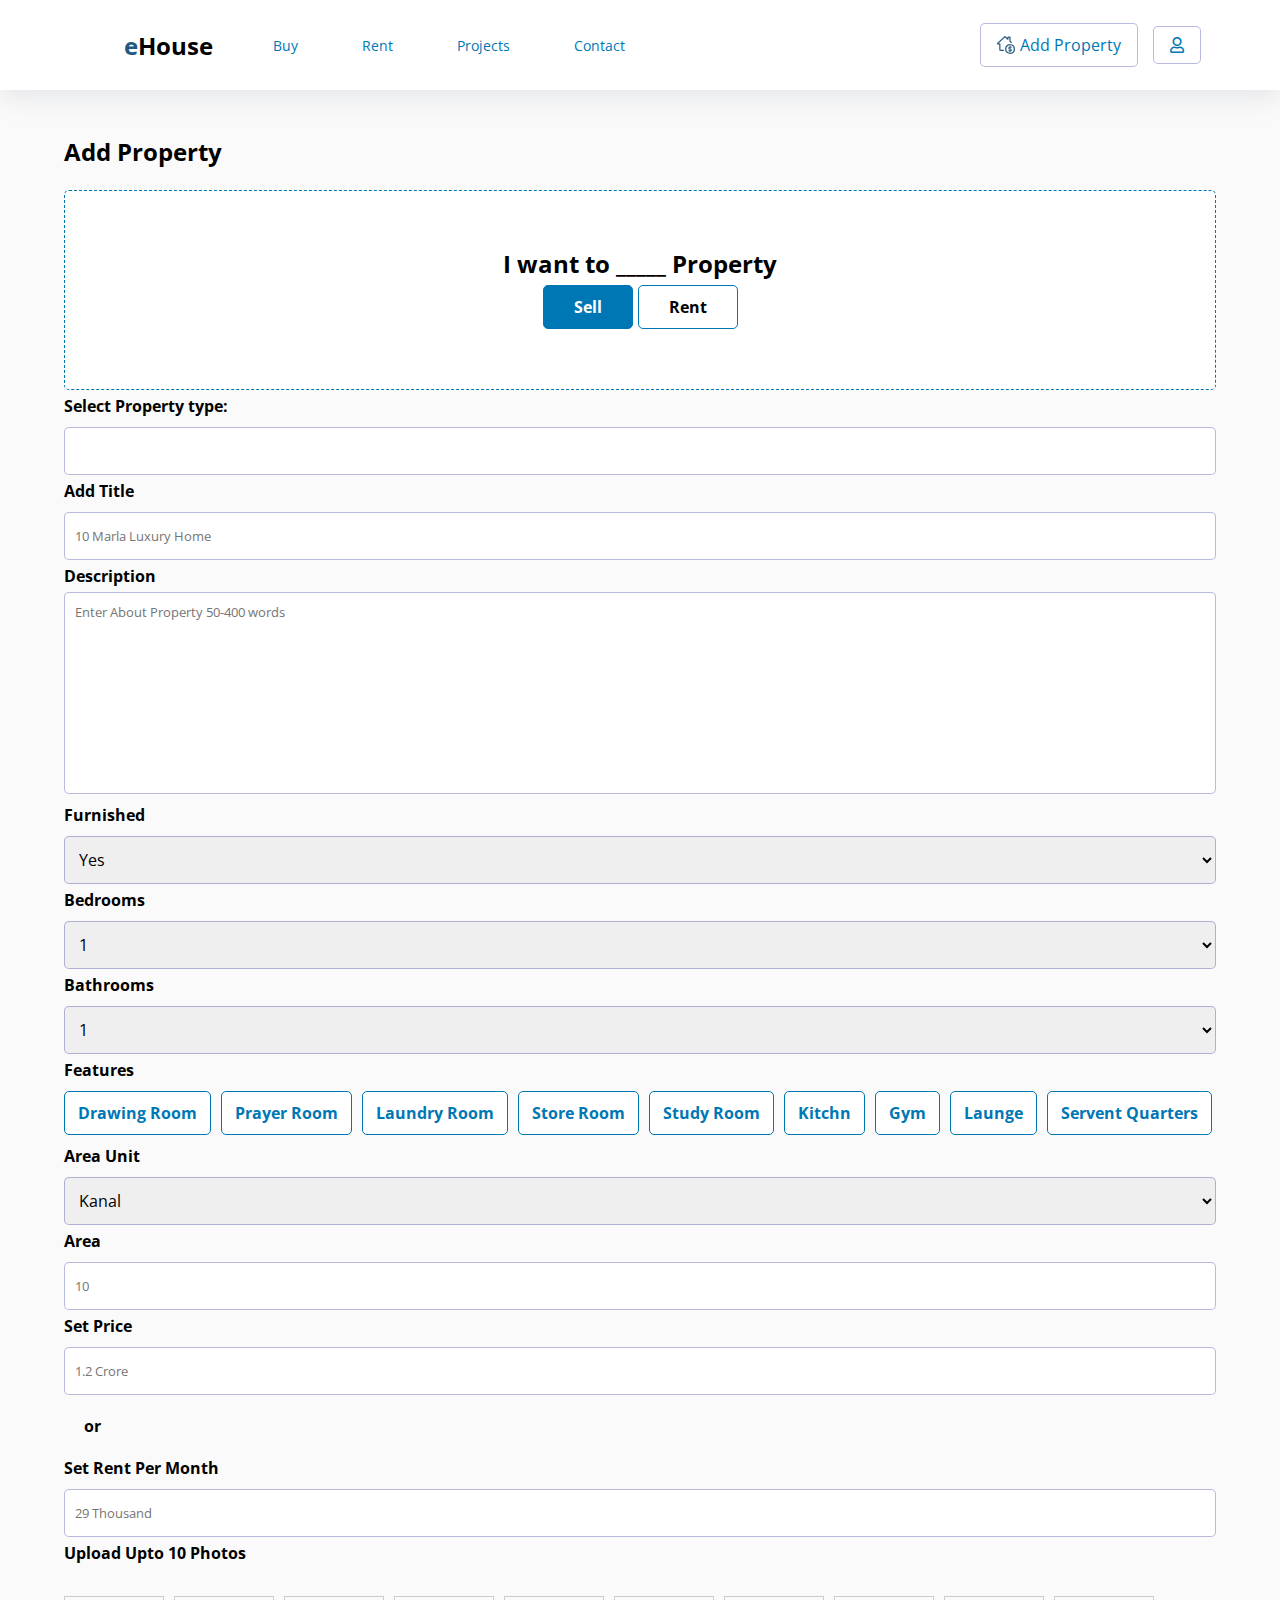
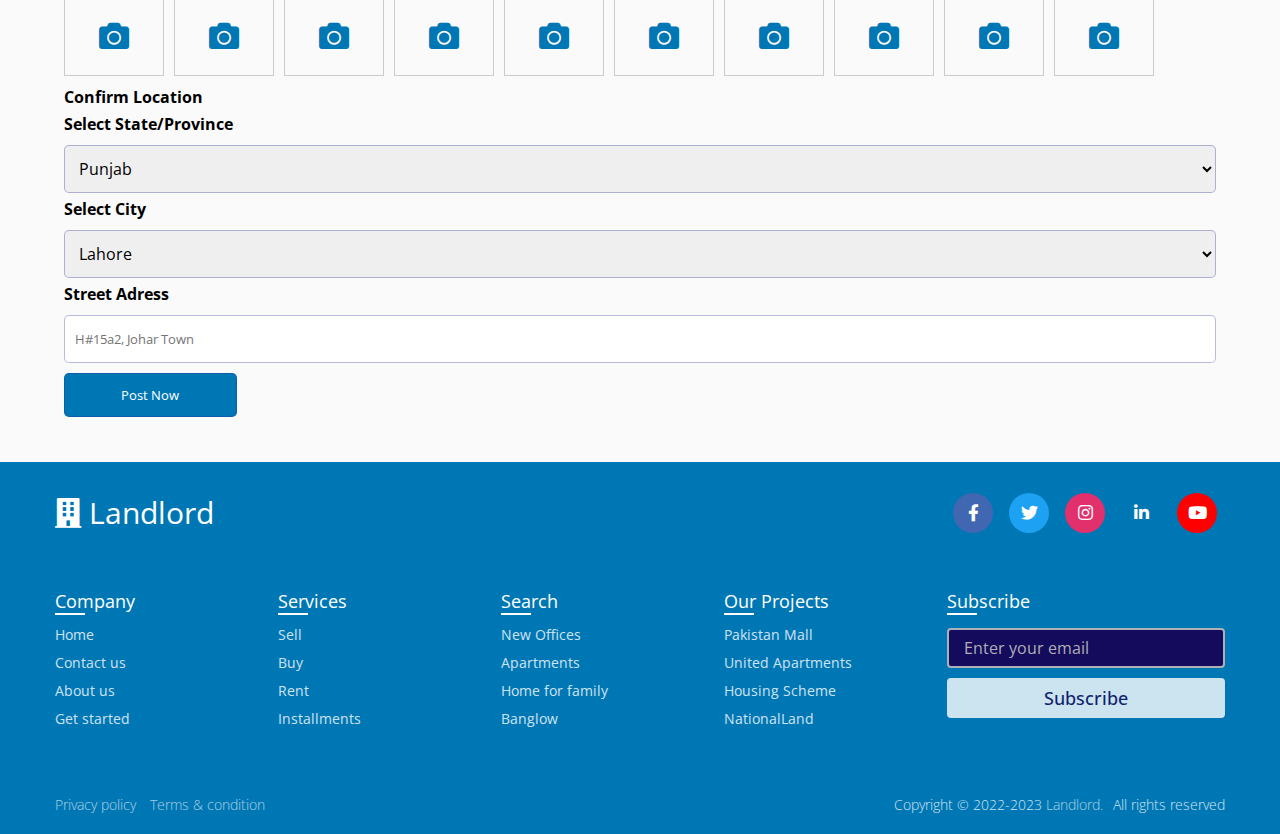
==== commit 07fef56e: "GoodWorkCodeGravityTeam" ====
--- a/add_property.html
+++ b/add_property.html
@@ -24,17 +24,18 @@
 
     <div class="navbar">
         <div class="navbar-margin">
-            <div class="navbar-left-section"><img src="images/new1.png" alt="">
+            <div class="navbar-left-section">
+                <a class="logo" style="text-decoration: none;" href="/"><span style="color: #22577e;">e</span>House</a>
                 <span>
                     <a href="buy_property.html">Buy</a>
-                    <a href="#">Rent</a>
-                    <a href="#">Projects</a>
-
-                    <a href="#">Contact</a>
+                    <a href="rent_property.html">Rent</a>
+                    <a href="projects.html">Projects</a>
+
+                    <a href="contact.html">Contact</a>
                 </span>
             </div>
             <div class="navbar-right-section">
-                <a href="#">
+                <a href="add_property.html">
                     <svg xmlns="http://www.w3.org/2000/svg" width="18" height="18" viewBox="0 0 22.608 22.6">
                         <defs>
                             <style>
@@ -86,18 +87,21 @@
 
     <!-- Sidebar -->
     <!-- Sidebar will showed us when screen size will be 880 -->
-    <div class="sidebar">
-        <a href="disable" disabled></a>
-        <a href="#">Add Property</a>
-        <a href="#">Buy</a>
-        <a href="#">Rent</a>
-        <a href="#">Projects</a>
-        <a href="#">Contact</a>
-        <a href="#">Sign Up</a>
-        <a href="#">Log In</a>
-    </div>
-    <div class="side-lay"></div>
-
+<div class="sidebar">
+    <a href="disable" disabled></a>
+    <a href="add_property.html">Add Property</a>
+    <a href="buy_property.html">Buy</a>
+    <a href="rent_property.html">Rent</a>
+    <a href="projects.html">Projects</a>
+    <a href="contact.html">Contact</a>
+    <a href="#">Sign Up</a>
+    <a href="#popup1">Log In</a>
+</div>
+<div class="side-lay">
+    <a class="times" href="#">
+        <i class="fa fa-times"></i>
+    </a>
+</div>
 
 
 
@@ -108,14 +112,25 @@
     
     <form class="complete_form" action="#" method="post">
         
-    <h2>Add Property</h2> <br>
+    <h2 class="headtext">Add Property</h2> <br>
         <div class="user_demand_margin">
-            <h2>I want to</h2>
+            <h2>I want to _____ Property</h2>
             <div id="radio">
                 <label class="not-active active" for="#">Sell</label>
                 <label class="not-active" for="#">Rent</label>
             </div>
       
+    </div>
+    <div class="p_title"> 
+        <label for="ice-cream-choice">Select Property type:</label>
+        <input list="ice-cream-flavors" id="ice-cream-choice" name="ice-cream-choice" />
+        
+        <datalist id="ice-cream-flavors">
+            <option value="Home">
+            <option value="Hostel">
+            <option value="Shop">
+            <option value="Building">
+        </datalist>
     </div>
         <div class="p_title">
             <label for="#">Add Title</label>
@@ -155,15 +170,15 @@
         <label for="#">Features</label>
         <div class="p_features">
             
-            <button>Drawing Room</button>
-            <button>Prayer Room</button>
-            <button>Laundry Room</button>
-            <button>Store Room</button>
-            <button>Study Room</button>
-            <button>Kitchn</button>
-            <button>Gym</button>
-            <button>Launge</button>
-            <button>Servent Quarters</button>
+            <label>Drawing Room</label>
+            <label>Prayer Room</label>
+            <label>Laundry Room</label>
+            <label>Store Room</label>
+            <label>Study Room</label>
+            <label>Kitchn</label>
+            <label>Gym</label>
+            <label>Launge</label>
+            <label>Servent Quarters</label>
         </div>
     
         <div class="p_area_unit">
@@ -187,6 +202,14 @@
             <label for="#">Set Price</label>
             <input type="number" placeholder="1.2 Crore" name="" id="">
     
+        </div>
+        <div style="display: block;font-size: 16px;font-weight: bolder;margin: 20px;" class="or">
+            or
+        </div>
+        <div class="p_price">
+            <label for="#">Set Rent Per Month</label>
+            <input type="number" placeholder="29 Thousand" name="" id="">
+        
         </div>
     
     <label for="#">Upload Upto 10 Photos</label><br>
@@ -285,7 +308,70 @@
 
 
 
-
+<!-- End Footer -->
+
+<footer>
+    <div class="content">
+        <div class="top">
+            <div class="logo-details">
+                <i class="fa fa-building"></i>
+                <span class="logo_name">Landlord</span>
+            </div>
+            <div class="media-icons">
+                <a href="#"><i class="fab fa-facebook-f"></i></a>
+                <a href="#"><i class="fab fa-twitter"></i></a>
+                <a href="#"><i class="fab fa-instagram"></i></a>
+                <a href="#"><i class="fab fa-linkedin-in"></i></a>
+                <a href="#"><i class="fab fa-youtube"></i></a>
+            </div>
+        </div>
+        <div class="link-boxes">
+            <ul class="box">
+                <li class="link_name">Company</li>
+                <li><a href="#">Home</a></li>
+                <li><a href="#">Contact us</a></li>
+                <li><a href="#">About us</a></li>
+                <li><a href="#">Get started</a></li>
+            </ul>
+            <ul class="box">
+                <li class="link_name">Services</li>
+                <li><a href="#">Sell</a></li>
+                <li><a href="#">Buy</a></li>
+                <li><a href="#">Rent</a></li>
+                <li><a href="#">Installments</a></li>
+            </ul>
+            <ul class="box">
+                <li class="link_name">Search</li>
+                <li><a href="#">New Offices</a></li>
+                <li><a href="#">Apartments</a></li>
+                <li><a href="#">Home for family</a></li>
+                <li><a href="#">Banglow</a></li>
+            </ul>
+            <ul class="box">
+                <li class="link_name">Our Projects</li>
+                <li><a href="#">Pakistan Mall</a></li>
+                <li><a href="#">United Apartments</a></li>
+                <li><a href="#">Housing Scheme</a></li>
+                <li><a href="#">NationalLand</a></li>
+            </ul>
+            <ul class="box input-box">
+                <li class="link_name">Subscribe</li>
+                <li><input type="text" placeholder="Enter your email"></li>
+                <li><input type="button" value="Subscribe"></li>
+            </ul>
+        </div>
+    </div>
+    <div class="bottom-details">
+        <div class="bottom_text">
+
+            <span class="policy_terms">
+                <a href="#">Privacy policy</a>
+                <a href="#">Terms & condition</a>
+            </span>
+            <span class="copyright_text">Copyright © 2022-2023 <a href="#">Landlord.</a>All rights reserved</span>
+        </div>
+    </div>
+</footer>
 
 
     
@@ -323,6 +409,24 @@
     <div class="pop-up-overlay"></div>
 
     <script>
+
+
+const labels = document.querySelectorAll('.p_features label');
+
+
+
+labels.forEach(label => {
+    label.addEventListener('click', function(){
+        label.style.backgroundColor = '#0077b5';
+        label.style.color= 'white';
+    })
+})
+
+
+
+
+
+
         var radio = document.getElementById('radio')
 
 
--- a/css/add_prop.css
+++ b/css/add_prop.css
@@ -40,6 +40,37 @@
   display: flex;
   align-items: center;
   justify-content: space-between;
+}
+.side-lay {
+  position: fixed;
+  display: none;
+  transition: 0.3s ease;
+  height: 100%;
+  width: 100%;
+  z-index: 14;
+  background-color: rgba(44, 42, 42, 0.589);
+  display: flex;
+  align-items: flex-start;
+  justify-content: flex-end;
+  top: 0%;
+  left: 0%;
+  display: none;
+}
+
+.side-lay a {
+  background-color: white;
+  padding: 5px 5px;
+  margin-right: 20px;
+  width: 40px;
+  height: 40px;
+  border-radius: 20px;
+  margin-top: 20px;
+  display: flex;
+  align-items: center;
+  justify-content: center;
+  text-decoration: none;
+  color: rgb(0, 0, 0);
+  background-color: rgba(255, 255, 255, 0.753);
 }
 
 .bars {
@@ -141,6 +172,13 @@
   display: none;
 }
 
+.navbar-left-section .logo {
+  font-size: 24px;
+  text-decoration: none;
+  font-weight: 700;
+  color: black;
+}
+
 .sidebar a {
   text-decoration: none;
   color: black;
@@ -168,23 +206,6 @@
   justify-content: center;
   font-size: 30px;
   color: var(--primary-color);
-}
-
-.side-lay {
-  position: fixed;
-  display: none;
-  transition: 0.3s ease;
-  height: 100%;
-  width: 100%;
-  z-index: 14;
-  background-color: rgba(44, 42, 42, 0.589);
-  display: flex;
-  align-items: flex-start;
-  justify-content: flex-start;
-  flex-direction: column;
-  top: 0%;
-  left: 0%;
-  display: none;
 }
 
 .pop-up-form {
@@ -345,6 +366,7 @@
   align-items: center;
   justify-content: center;
   flex-direction: column;
+  border-style: dashed;
 }
 #radio {
   display: flex;
@@ -353,6 +375,7 @@
 #radio label {
   padding: 10px 30px;
   border-radius: 5px;
+  cursor: pointer;
   border: 1px solid var(--primary-color);
 }
 .add_property {
@@ -423,9 +446,10 @@
   gap: 10px;
   flex-wrap: wrap;
 }
-.p_features button {
+.p_features label {
   padding: 10px 13px;
   border-radius: 5px;
+  cursor: pointer;
   outline: none;
   color: var(--primary-color);
   border: 1px solid var(--primary-color);
@@ -465,3 +489,257 @@
     width: 100%;
   }
 }
+
+/*
+card designing have been ended here
+*/
+
+footer {
+  background: #0077b5;
+  width: 100%;
+  margin-bottom: 0;
+  left: 0;
+}
+footer::before {
+  content: "";
+  position: absolute;
+  left: 0;
+  top: 100px;
+  height: 1px;
+  width: 100%;
+}
+footer .content {
+  max-width: 1250px;
+  margin: auto;
+  padding: 30px 40px 40px 40px;
+}
+footer .content .top {
+  display: flex;
+  align-items: center;
+  justify-content: space-between;
+  margin-bottom: 50px;
+}
+.content .top .logo-details {
+  color: #fff;
+  font-size: 30px;
+}
+.content .top .media-icons {
+  display: flex;
+}
+.content .top .media-icons a {
+  height: 40px;
+  width: 40px;
+  margin: 0 8px;
+  border-radius: 50%;
+  text-align: center;
+  line-height: 40px;
+  color: #fff;
+  font-size: 17px;
+  text-decoration: none;
+  transition: all 0.4s ease;
+}
+.top .media-icons a:nth-child(1) {
+  background: #4267b2;
+}
+.top .media-icons a:nth-child(1):hover {
+  color: #4267b2;
+  background: #fff;
+}
+.top .media-icons a:nth-child(2) {
+  background: #1da1f2;
+}
+.top .media-icons a:nth-child(2):hover {
+  color: #1da1f2;
+  background: #fff;
+}
+.top .media-icons a:nth-child(3) {
+  background: #e1306c;
+}
+.top .media-icons a:nth-child(3):hover {
+  color: #e1306c;
+  background: #fff;
+}
+.top .media-icons a:nth-child(4) {
+  background: #0077b5;
+}
+.top .media-icons a:nth-child(4):hover {
+  color: #0077b5;
+  background: #fff;
+}
+.top .media-icons a:nth-child(5) {
+  background: #ff0000;
+}
+.top .media-icons a:nth-child(5):hover {
+  color: #ff0000;
+  background: #fff;
+}
+footer .content .link-boxes {
+  width: 100%;
+  display: flex;
+  justify-content: space-between;
+}
+footer .content .link-boxes .box {
+  width: calc(100% / 5 - 10px);
+}
+.content .link-boxes .box .link_name {
+  color: #fff;
+  font-size: 18px;
+  font-weight: 400;
+  margin-bottom: 10px;
+  position: relative;
+}
+.link-boxes .box .link_name::before {
+  content: "";
+  position: absolute;
+  left: 0;
+  bottom: -2px;
+  height: 2px;
+  width: 30px;
+  background: #fff;
+}
+.content .link-boxes .box li {
+  margin: 6px 0;
+  list-style: none;
+}
+.content .link-boxes .box li a {
+  color: #fff;
+  font-size: 14px;
+  font-weight: 400;
+  text-decoration: none;
+  opacity: 0.8;
+  transition: all 0.4s ease;
+}
+.content .link-boxes .box li a:hover {
+  opacity: 1;
+  text-decoration: underline;
+}
+.content .link-boxes .input-box {
+  margin-right: 55px;
+}
+.link-boxes .input-box input {
+  height: 40px;
+  width: calc(100% + 55px);
+  outline: none;
+  border: 2px solid #afafb6;
+  background: #140b5c;
+  border-radius: 4px;
+  padding: 0 15px;
+  font-size: 15px;
+  color: #fff;
+  margin-top: 5px;
+}
+.link-boxes .input-box input::placeholder {
+  color: #afafb6;
+  font-size: 16px;
+}
+.link-boxes .input-box input[type="button"] {
+  background: #fff;
+  color: #140b5c;
+  border: none;
+  font-size: 18px;
+  font-weight: 500;
+  margin: 4px 0;
+  opacity: 0.8;
+  cursor: pointer;
+  transition: all 0.4s ease;
+}
+.input-box input[type="button"]:hover {
+  opacity: 1;
+}
+footer .bottom-details {
+  width: 100%;
+}
+footer .bottom-details .bottom_text {
+  max-width: 1250px;
+  margin: auto;
+  padding: 20px 40px;
+  display: flex;
+  justify-content: space-between;
+}
+.bottom-details .bottom_text span,
+.bottom-details .bottom_text a {
+  font-size: 14px;
+  font-weight: 300;
+  color: #fff;
+  opacity: 0.8;
+  text-decoration: none;
+}
+.bottom-details .bottom_text a:hover {
+  opacity: 1;
+  text-decoration: underline;
+}
+.bottom-details .bottom_text a {
+  margin-right: 10px;
+}
+@media (max-width: 900px) {
+  footer .content .link-boxes {
+    flex-wrap: wrap;
+  }
+  footer .content .link-boxes .input-box {
+    width: 40%;
+    margin-top: 10px;
+  }
+}
+@media (max-width: 700px) {
+  footer {
+    position: relative;
+  }
+  .content .top .logo-details {
+    font-size: 26px;
+  }
+  .content .top .media-icons a {
+    height: 35px;
+    width: 35px;
+    font-size: 14px;
+    line-height: 35px;
+  }
+  .sidebar {
+    width: 70%;
+  }
+  footer .content .link-boxes .box {
+    width: calc(100% / 3 - 10px);
+  }
+  footer .content .link-boxes .input-box {
+    width: 60%;
+  }
+  .bottom-details .bottom_text span,
+  .bottom-details .bottom_text a {
+    font-size: 12px;
+  }
+}
+@media (max-width: 520px) {
+  footer::before {
+    top: 145px;
+  }
+  footer .content .top {
+    flex-direction: column;
+  }
+  .content .top .media-icons {
+    margin-top: 16px;
+  }
+  footer .content .link-boxes .box {
+    width: calc(100% / 2 - 10px);
+  }
+  footer .content .link-boxes .input-box {
+    width: 100%;
+  }
+}
+
+@media all and (max-width: 320px) {
+  .headtext {
+    font-size: 18px;
+  }
+  .user_demand_margin h2 {
+    font-size: 18px;
+  }
+  .p_features label {
+    font-size: 10px;
+  }
+  label {
+    font-size: 13px;
+  }
+
+  .sidebar {
+    width: 70%;
+  }
+}
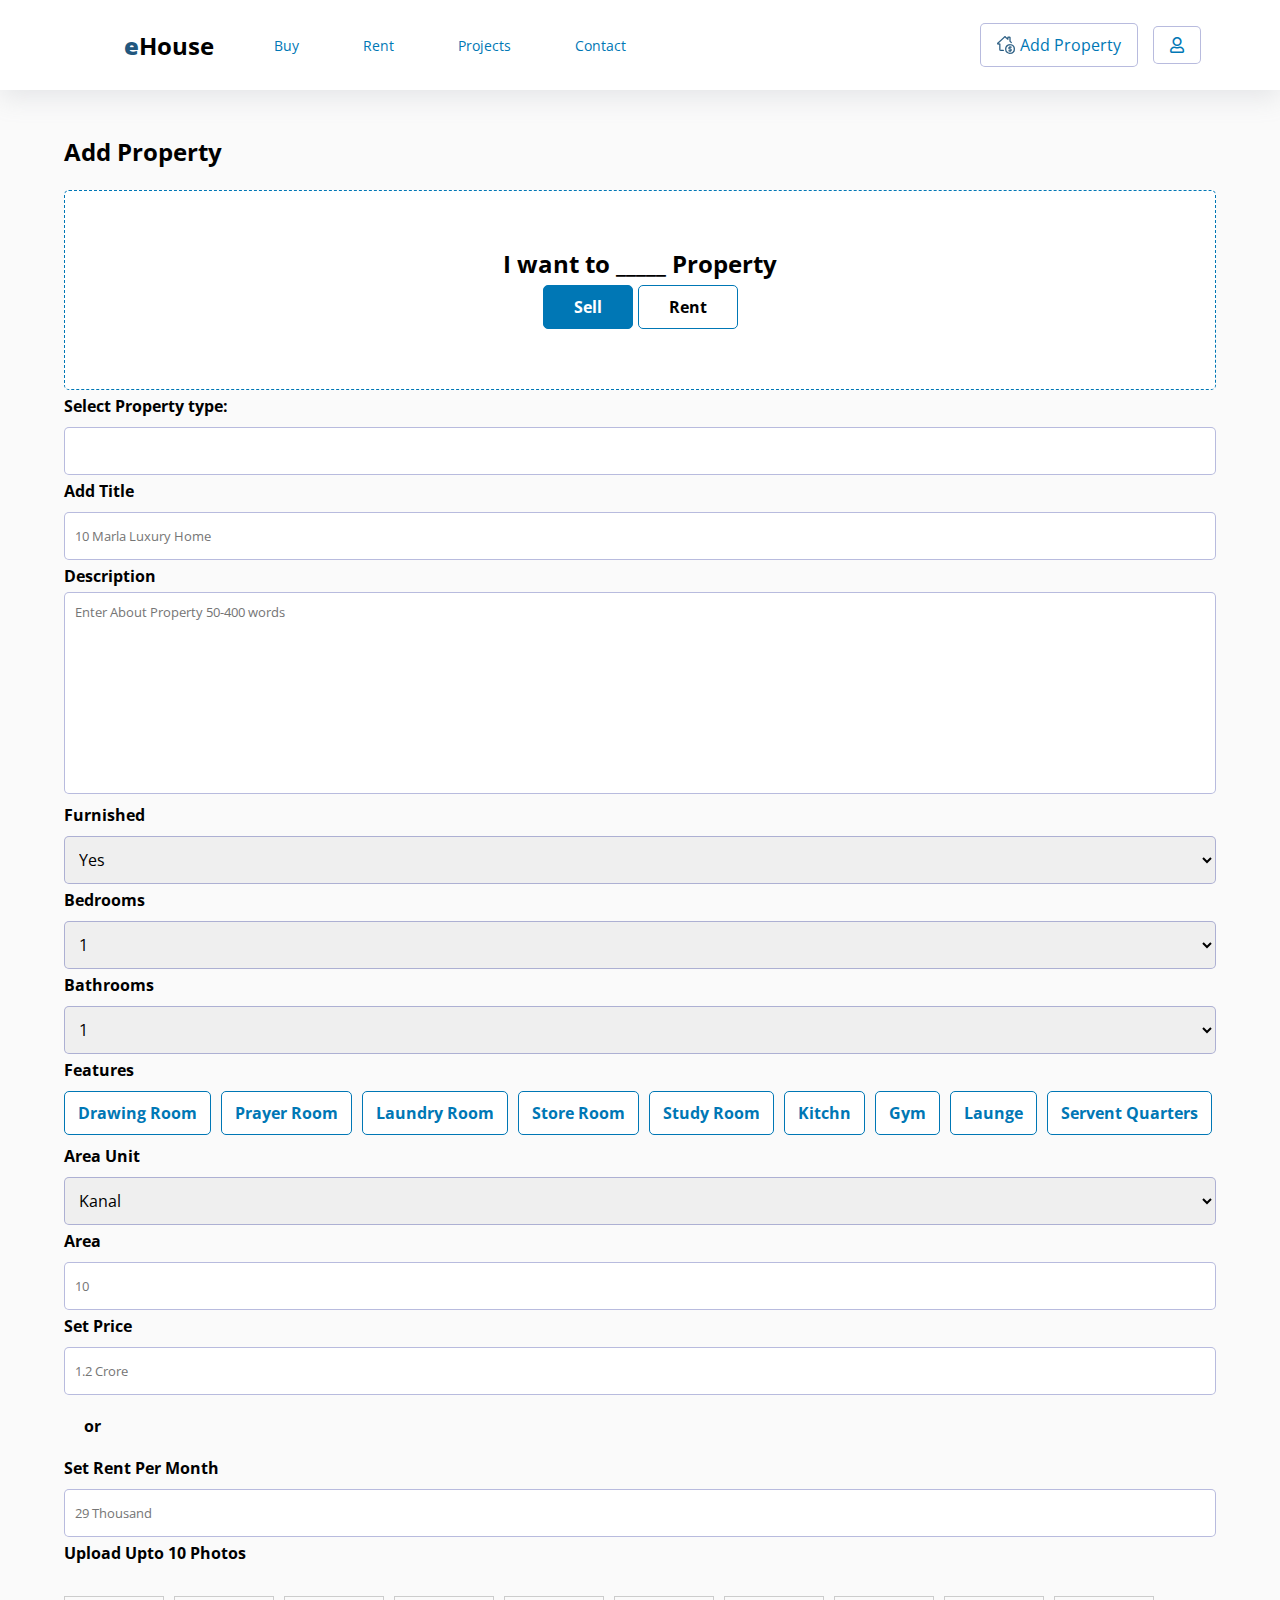
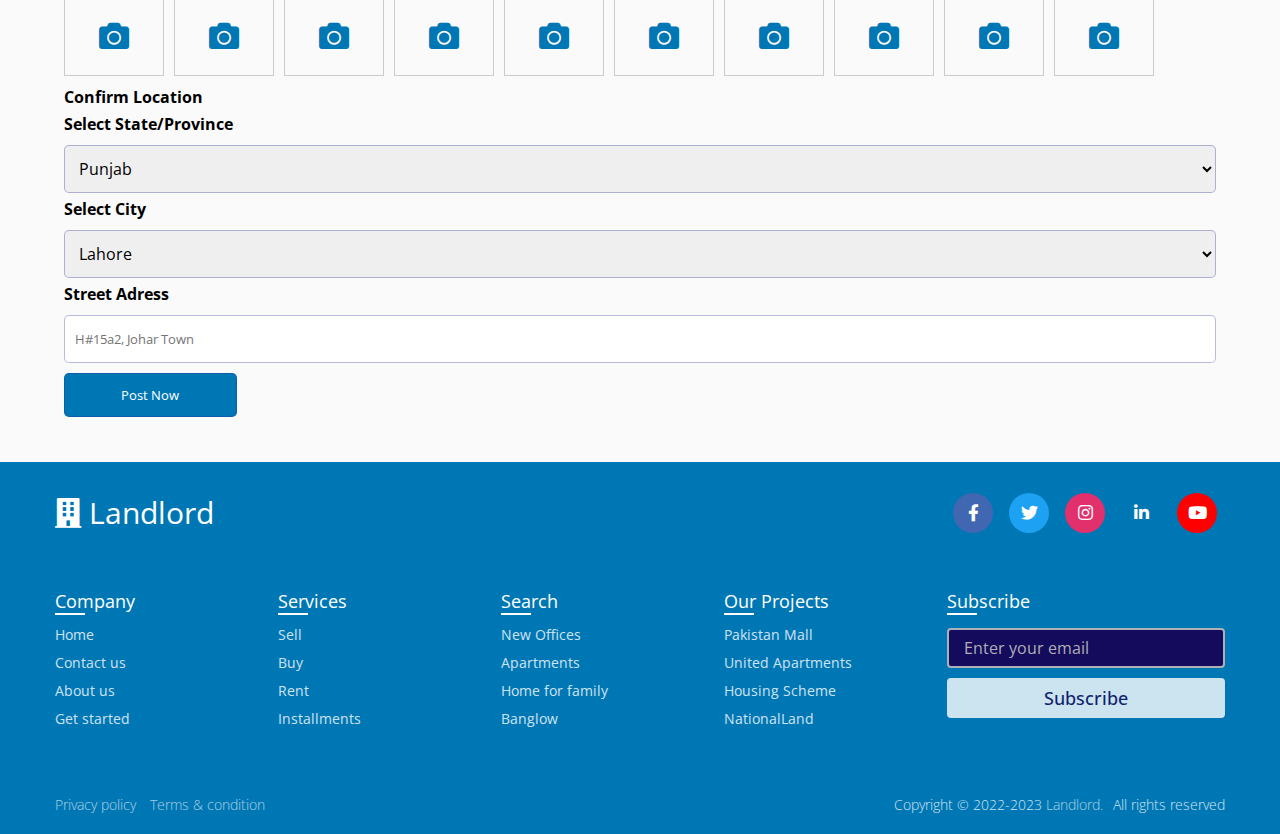
==== commit e0b7996c: "MessagePrinted" ====
--- a/add_property.html
+++ b/add_property.html
@@ -25,7 +25,7 @@
     <div class="navbar">
         <div class="navbar-margin">
             <div class="navbar-left-section">
-                <a class="logo" style="text-decoration: none;" href="/"><span style="color: #22577e;">e</span>House</a>
+                <a class="logo" style="text-decoration: none;" href="/"><b style="color: #22577e;">e</b>House</a>
                 <span>
                     <a href="buy_property.html">Buy</a>
                     <a href="rent_property.html">Rent</a>
